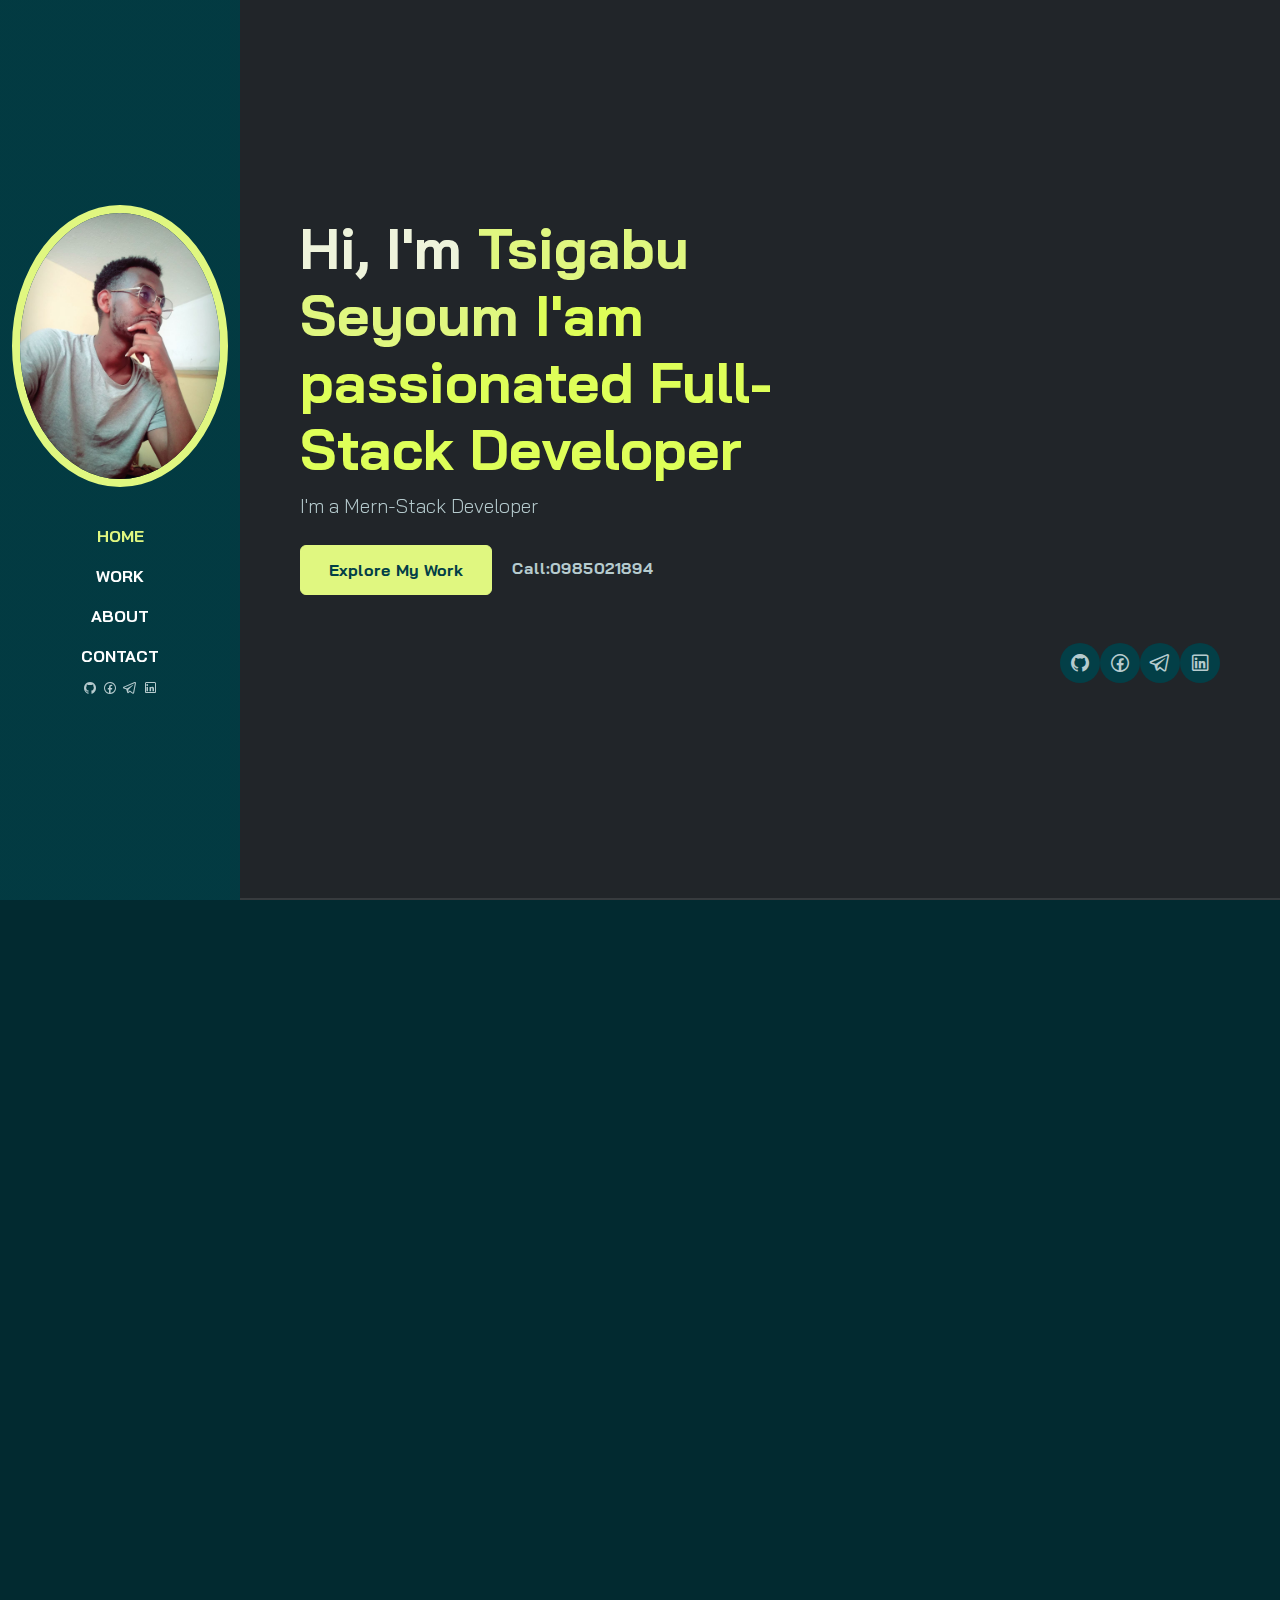
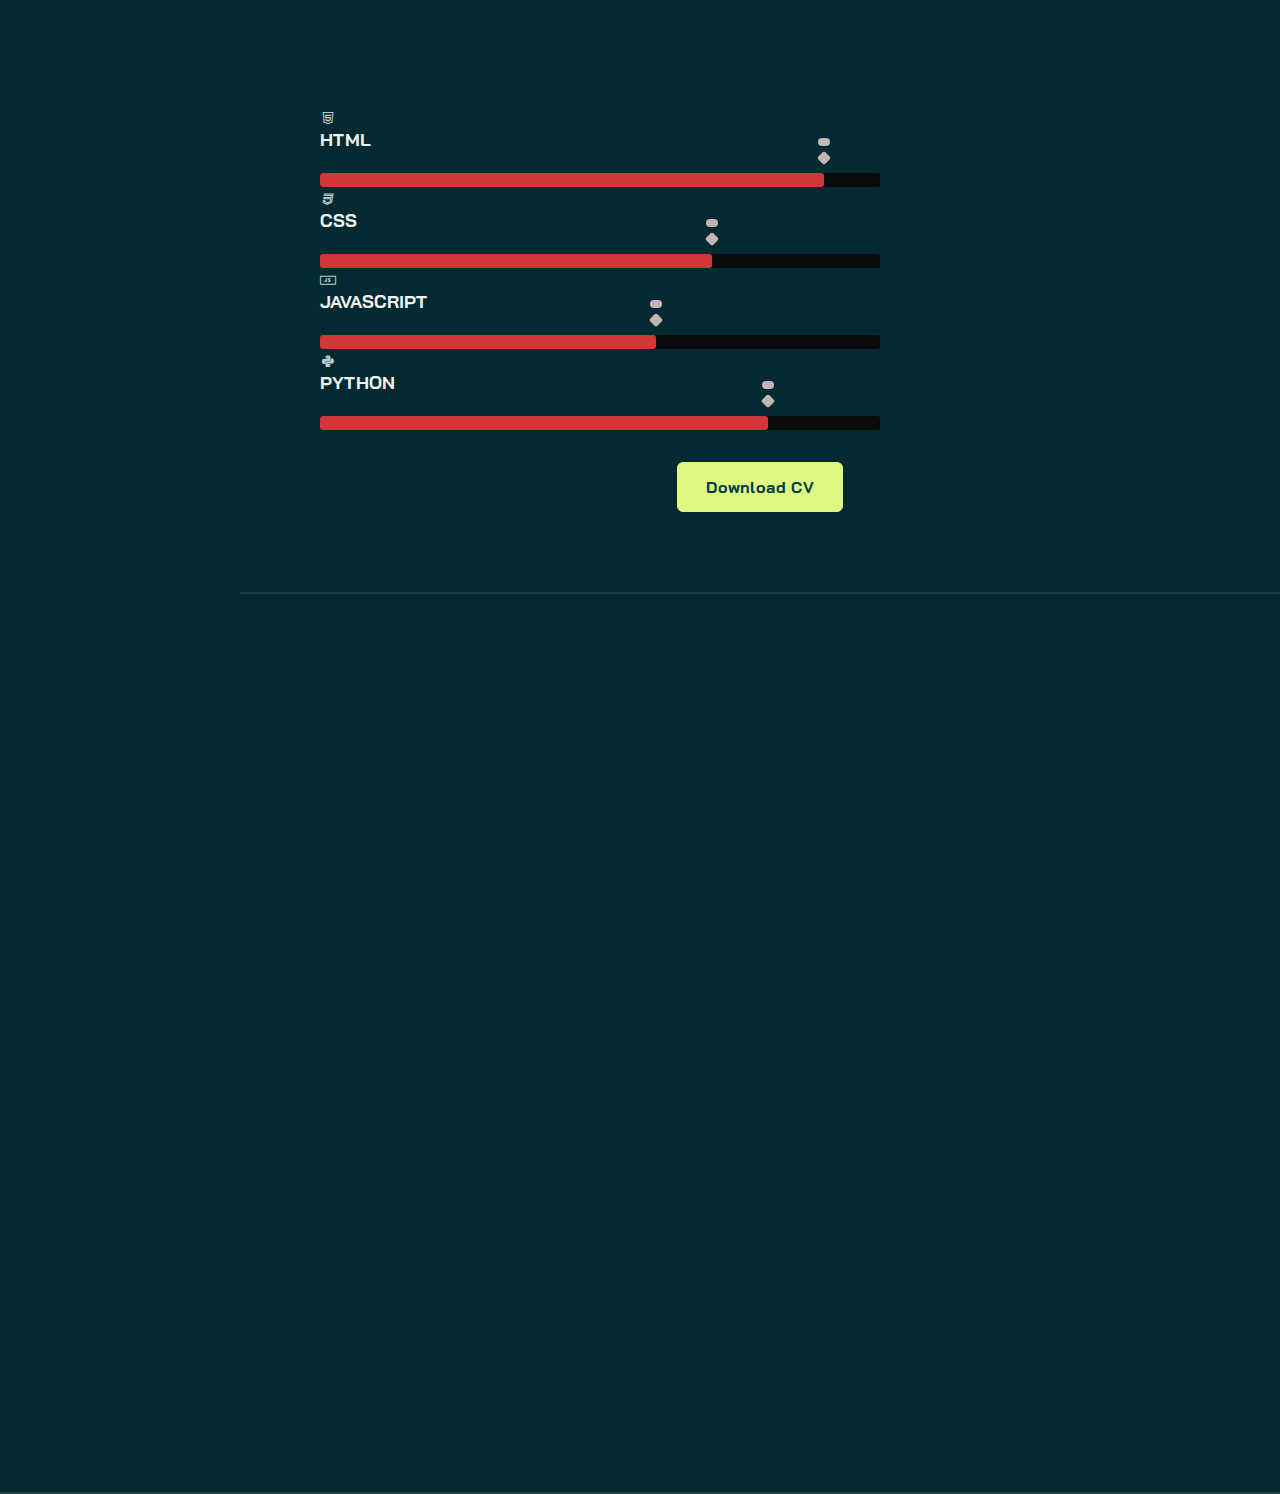
==== index.html @ a6f79e8f "first commit" ====
<!DOCTYPE html>
<html lang="en">

<head>
    <meta charset="UTF-8">
    <meta http-equiv="X-UA-Compatible" content="IE=edge">
    <meta name="viewport" content="width=device-width, initial-scale=1.0">
    <meta name="keywords" content="web development, design, portfolio, projects, skills">
    <title>My Portifolio</title>
    <link rel="stylesheet" href="./assets/css/bootstrap.min.css">
    <link rel="stylesheet" href="./assets/css/aos.css">
    <link rel="stylesheet" href="./assets/css/line-awesome.min.css">
    <link rel="stylesheet" href="./assets/css/style.css">
</head>

<body data-bs-spy="scroll" data-bs-target=".navbar"><!--for updating the navbar automatically when we scroll-->
    <!-- NAVBAR-->
    <nav class="navbar navbar-expand-lg navbar-dark fixed-top mb-5"> <!-- fixed-top bring contents of the home h1,p to the top-->
        <div class="container flex-lg-column "> <!-- on large devices the Tsigabu Seyoum and work,about.. will be in top of one another  -->
            <a class="navbar-brand mx-lg-auto mb-lg-4" href="#"> <!-- space b/n image and links home,... -->
                                                                <!-- mx-lg-auto margin on left and right size -->
                <span class="custom-logo-link ">
                 <img src="/assets/images/TsigabuSeyoum.gif" class="d-block d-lg-none  rounded-circle" alt="my logo">
                </span>                                          
                
                <!--  <span class="h3 fw-bold d-block d-lg-none">Tsigabu Seyoum</span> fw font weight-->   
                                                               <!--on large screen hide Tsigabu seyoum d-display -->
                 <img src="/assets/images/profile.jpg" class="d-none d-lg-block rounded-circle img-fluid  " alt="a pic of me">    
                                                                            <!-- class="rounded-circle" makes the image circle-->
                                                             <!--The .img-fluid class applies max-width: 100%; and height: auto; to the image:-->                                         
            </a>
            <button class="navbar-toggler" type="button" data-bs-toggle="collapse" data-bs-target="#navbarNav"
                aria-controls="navbarNav" aria-expanded="false" aria-label="Toggle navigation">
                <span class="navbar-toggler-icon"></span>
            </button>
            <div class="collapse navbar-collapse" id="navbarNav">
                <ul class="navbar-nav ms-auto  flex-lg-column text-lg-center"> <!-- ms margin start/left auto moves the li contents to the right-->
                                                 <!-- on large devices the d work,about.. will be in top of one another  -->
                    <li class="nav-item">
                        <a class="nav-link" href="#home" target="_blank">Home</a>
                    </li>
                    <li class="nav-item">
                        <a class="nav-link" href="#work" target="_blank">Work</a>
                    </li>
                    <li class="nav-item">
                        <a class="nav-link" href="#about" target="_blank">About</a>
                    </li>

                    <li class="nav-item">
                        <a class="nav-link" href="#contact" target="_blank">Contact</a>
                    </li>

                    <li class="nav-item">
                        <a href="https://github.com/Tsigabuwalker" target="_blank"><i class="lab la-github "></i></a>
                        <a href="https://www.facebook.com/TigieSn" target="_blank"><i class="lab la-facebook"></i></a>
                        <a href="https://t.me/Tg_Sn12HS" target="_blank"><i class="lab la-telegram"></i></a>
                        <a href="https://www.linkedin.com/TsigabuSeyoum" target="_blank"><i class="lab la-linkedin"></i></a>
                               
                    </li>
                 
                </ul>
            </div>
        </div>
       
    </nav>
    

    <!-- //NAVBAR-->

    <!-- contenet wrapper-->
    <div id="content-wrapper">
        <!-- HOME-->
        <section id="home" class="full-height bg-dark px-lg-5"> <!-- 5 padding from left and right to the texts -->
            <div class="container">
                <div class="row d-flex flex-column">
                   <div class="col-lg-8 mb-5">
                    <h1 class="display-4 fw-bold " data-aos="fade-up"> Hi, I'm <span class="text-brand">Tsigabu
                         Seyoum</span> <span class="color-brand2">I'am passionated Full-Stack Developer </span></h1><!-- fed-up class enables the movement when the page loads for the first time  from animate on the scrool js AOS.init-->
                    <p class="lead mt-2 mb-4" data-aos="fade-up" data-aos-delay="300">I'm a  Mern-Stack Developer </p>
                    <!-- displayed after 300 miliseconds of being   1class-->
                    <a href="#work" class="btn btn-brand me-3">Explore My Work</a><!-- me-3 margin b/n bttn and phone-->
                    <a href="#" class="link-custom">Call:0985021894</a>
                   </div> 

                  
                <div class="col">
                    <div class="social-icons d-flex justify-content-end">
                        <a href="https://github.com/Tsigabuwalker" target="_blank"><i class="lab la-github "></i></a>
                        <a href="https://www.facebook.com/TigieSn" target="_blank"><i class="lab la-facebook"></i></a>
                        <a href="https://t.me/Tg_Sn12HS" target="_blank"><i class="lab la-telegram"></i></a>
                        <a href="https://www.linkedin.com/TsigabuSeyoum" target="_blank"><i class="lab la-linkedin"></i></a>
                    </div>
                </div>


                </div>
            </div>
            
        </section>

        <!-- //Home-->

        <!-- WORK-->
        <section id="work" class="full-height px-lg-5"><!--on large screen the contents on section will take the whole browser window-->
           <div class="container">
            <div class="row pb-4" data-aos="fade-up">
                <div class="col-lg-8">
                    <h6 class="text-brand">Work</h6>
                    <h1>My Recent Projects</h1>
                </div>
            </div>

            <div class="row gy-4 card-column">
                <div class="col-md-6" id="p1" data-aos="fade-up" data-aos-delay="200" >
                    <div class="card-custom rounded-4 bg-base shadow-effect">
                        <div class="card-custom-image rounded-4">
                            <img src="./assets/images/project-2.jpg" alt="my first project pic" class="img-fluid rounded-4">
                        </div>
                        <div class="card-custom-content p-4" >
                            <div class="iconbox rounded-4"> <!-- rounded-4 to make the icon a little bit rounded-->
                                <i class="lab la-java"></i> 
                            </div>
                            <h4>Java project</h4>
                            <span id="dots"></span>
                                <div id="more" style="display:none;">
                                  <h5 class="project-title">Project Information</h5>
                                  <p>Project Title: Banking Management System</p>
                                  <p>Projecr Duration:2 months</p>
                                  <p>My Role:Projecct Manager</p>
                                  <p>I recently managed a Java project that was a great success. The project was to develop a web-based application for a client that would allow them to manage their customer data. The project was challenging, but I was able to lead the team to success.</p>
                                </div>

                           <a href="#p1" class="link-custom " onclick="projectfun1()" id="linkid">Read more</a>
                            
                            
                        </div>
                    </div>
                </div>
                <div class="col-md-6" id="p2" data-aos="fade-up" data-aos-delay="300" >
                    <div class="card-custom rounded-4 bg-base shadow-effect">
                        <div class="card-custom-image rounded-4">
                            <img src="./assets/images/project-2.jpg" alt="my first project pic" class="img-fluid rounded-4">
                        </div>
                        <div class="card-custom-content p-4" >
                            <div class="iconbox rounded-4"> <!-- rounded-4 to make the icon a little bit rounded-->
                                <i class="las la-laptop-code"></i> 
                            </div>
                            <h4>Front-End Development Project</h4>
                            <span id="dots2"></span>
                                <div id="more2" style="display:none;">
                                  <h5 class="project-title">Project Information</h5>
                                  <p>Project Title: Food Delivery System</p>
                                  <p>Projecr Duration:4 months</p>
                                  <p>My Role:Front End Developer</p>
                                  <p>I recently worked on a website project for a client that was both challenging and rewarding. 
                                    The project involved creating a website from scratch for a small business. 
                                    The client had a very specific vision for the website, and it was my job to make sure that vision was realized.</p>
                                </div>

                           <a href="#p2" class="link-custom " onclick="projectfun2()" id="linkid2">Read more</a>
                            
                            
                        </div>
                    </div>
                </div>
                <div class="col-md-6" id="p3" data-aos="fade-up" data-aos-delay="400" >
                    <div class="card-custom rounded-4 bg-base shadow-effect">
                        <div class="card-custom-image rounded-4">
                            <img src="./assets/images/project-2.jpg" alt="my first project pic" class="img-fluid rounded-4">
                        </div>
                        <div class="card-custom-content p-4" >
                            <div class="iconbox rounded-4"> <!-- rounded-4 to make the icon a little bit rounded-->
                                <i class="las la-server"></i> 
                            </div>
                            <h4>Database Project</h4>
                            <span id="dots3"></span>
                                <div id="more3" style="display:none;">
                                  <h5 class="project-title">Project Information</h5>
                                  <p>Project Title: food delivery system</p>
                                  <p>Projecr Duration:4 months</p>
                                  <p>My Role:Database Administrator</p>
                                  <p>This database is designed for an online food  delivery platform of different restaurants. It aims at storing the data of the company in a well-organized manner. The elegant structure of a database helps in this process of arranging data and makes it easy for the users to get data they are requiring. The project also aims to provide data storage for the online food delivery app which helps it to facilitate convenient storage and retrieval of the data of the restaurant. Furthermore, this database project moves with the purpose of giving different services for different users of this system. By this it aims to limit the access that an end user poses.</p>
                                </div>

                           <a href="#p3" class="link-custom " onclick="projectfun3()" id="linkid3">Read more</a>
                            
                            
                        </div>
                    </div>
                </div>
                <div class="col-md-6" id="p4" data-aos="fade-up" data-aos-delay="500" >
                    <div class="card-custom rounded-4 bg-base shadow-effect">
                        <div class="card-custom-image rounded-4">
                            <img src="./assets/images/project-2.jpg" alt="my first project pic" class="img-fluid rounded-4">
                        </div>
                        <div class="card-custom-content p-4" >
                            <div class="iconbox rounded-4"> <!-- rounded-4 to make the icon a little bit rounded-->
                                <i class="lab la-c#"></i> 
                            </div>
                            <h4>C# Project</h4>
                            <span id="dots4"></span>
                                <div id="more4" style="display:none;">
                                  <h5 class="project-title">Project Information</h5>
                                  <p>Project Title: ATM MANAGEMENT SYSTEM</p>
                                  <p>Projecr Duration:1 month</p>
                                  <p>My Role: c# developer</p>
                                  <p>My project primarily consists of 7 interfaces (5 of them are account management and the other 2 are user authentication), which additionally comprise signup and login pages. each has a role and a feature that allows them to communicate with users.</p>
                                </div>

                           <a href="#p4" class="link-custom " onclick="projectfun4()" id="linkid4">Read more</a>
                            
                            
                        </div>
                    </div>
                </div>
            </div>
           </div> 
        </section>
        <!-- //WORK-->

        <!--ABOUT-->
       <section id="about" class="full-height px-lg-5">
        <div class="container">
            <div class="row pb-4" data-aos="fade-up">
                <div class="col-lg-8">
                    <h6 class="text-brand">ABOUT</h6>
                    <p class="aboutp " data-aos="fade-up" data-aos-delay="300">Having successfully completed my education at the esteemed Kallamino Special Boarding School in Mekelle, I have emerged with an exceptional academic profile.
                        Currently pursuing my studies as an Information System student at Addis Ababa University, I possess an unwavering dedication to expanding my knowledge and expertise in this field. 
                        Proficiency in a wide range of programming languages, such as Python, JavaScript, Java, and C++, empowers me to tackle complex challenges with confidence. 
                        I am actively seeking enriching opportunities for research, fellowships, or internships that will further elevate my skills and contribute to the field of information systems. I warmly welcome valuable suggestions or connections from anyone interested in collaborating or engaging in meaningful discussions. 
                        Please feel free to reach out, as I am eager to connect and explore new possibilities</p>
                    <h1>My education and experiance</h1>
                </div>
            </div>

            <div class="row gy-5 mb-5">
                <div class="col-lg-6">
                    <h3 class="mb-4" data-aos="fade-up" data-aos-delay="300">Education</h3> <!-- delays are in milisecond-->
                    <div class="row gy-4" >
                        
                        <div class="col-12" data-aos="fade-up" data-aos-delay="600">
                            <div class="bg-base p-4 rounded-4 shadow-effect">
                                <h4>High school and Peparatory</h4>
                                <p class="text-brand mb-2"> Highest UEE Score </p>
                                <p class="mb-0">I have taken my high school and preparatoty education in Kellamino special high school.
                                    In my high school and prepareatory education i was very fascinated about technology and web development </p>  <!--mb-0 removes the margine from the last paragraph-->
                            </div>

                        </div>

                        <div class="col-12" data-aos="fade-up" data-aos-delay="600">
                            <div class="bg-base p-4 rounded-4 shadow-effect">
                                <h4>Degree In Information Systems</h4>
                                <p class="text-brand mb-2"> Honered Graduate  </p>
                                <p class="mb-0">I'm Honered graduated from AAU in 2025 with the dgree in Information Systems and i'm still working on this filed   </p>  <!--mb-0 removes the margine from the last paragraph-->
                            </div>

                        </div>

                        <div class="col-12" data-aos="fade-up" data-aos-delay="600">
                            <div class="bg-base p-4 rounded-4 shadow-effect">
                                <h4>Problem solver</h4>
                                <p class="text-brand mb-2"> Leetcoder </p>
                                <p class="mb-0">I have Strong  background in solving problems in leetcode and hackerrank using python programing language.</p>  <!--mb-0 removes the margine from the last paragraph-->
                            </div>

                        </div>

                    </div>
                </div>

                <div class="col-lg-6">
                    <h3 class="mb-4" data-aos="fade-up" data-aos-delay="300">Experience</h3>
                    <div class="row gy-4" >
                        
                        <div class="col-12" data-aos="fade-up" data-aos-delay="600">
                            <div class="bg-base p-4 rounded-4 shadow-effect">
                                <h4>Databse administrator</h4>
                                <p class="text-brand mb-2"> Highly experienced in SQL </p>
                                <p class="mb-0">I have experience with databases such as MySQL and worked as a database administrator for 5 months
                                    i'm good at database administrator you can find on the market </p>  <!--mb-0 removes the margine from the last paragraph-->
                            </div>

                        </div>

                        <div class="col-12" data-aos="fade-up" data-aos-delay="600">
                            <div class="bg-base p-4 rounded-4 shadow-effect">
                                <h4>Front-End Developer</h4>
                                <p class="text-brand mb-2">  Highly experienced in HTML, CSS, and JavaScript </p>
                                <p class="mb-0">I have worked on web development field for over 1 year and I have built a number of Front-End websites from scratch  </p>  <!--mb-0 removes the margine from the last paragraph-->
                            </div>

                        </div>

                        <div class="col-12" data-aos="fade-up" data-aos-delay="600">
                            <div class="bg-base p-4 rounded-4 shadow-effect">
                                <h4>Project manager</h4>
                                <p class="text-brand mb-2"> I'm Highly experienced in project management </p>
                                <p class="mb-0">I have an experience in project management with the modern project management tools  </p>  <!--mb-0 removes the margine from the last paragraph-->
                            </div>

                        </div>

                    </div>
                </div>
            </div>
                     <!-- ======= Skills Section ======= -->
                     <div class="skills">
                        <h3>Skills</h3>
                        <p class="aboutp " data-aos="fade-up" data-aos-delay="300">I have a strong background in HTML, CSS, JavaScript, and Python. I have been working with these languages for several years and have a good understanding of their syntax and capabilities.
                            Overall, I have a strong background in HTML, CSS, JavaScript, and Python, and I am confident in my ability to use these languages to create webpages and applications.
                        </p>
                        <div class="skill">
                          <div class="skill-logo" ><i class="lab la-html5"></i> </div>
                          <div class="skill-name">HTML</div>
                          <div class="skill-bar">
                            <div class="skill-per" data-per="85%" style="max-width: 90%"></div>
                          </div>
                        </div>
                      
                        <div class="skill">
                        <div class="skill-logo" ><i class="lab la-css3"></i> </div>
                          <div class="skill-name">CSS</div>
                          <div class="skill-bar">
                            <div class="skill-per" data-per="68%" style="max-width: 70%"></div>
                          </div>
                        </div>
                      
                        <div class="skill">
                          <div class="skill-logo" ><i class="lab la-js"></i> </div>
                          <div class="skill-name">JavaScript</div>
                          <div class="skill-bar">
                            <div class="skill-per" data-per="60%" style="max-width: 60%"></div>
                          </div>
                        </div>

                        <div class="skill">
                            <div class="skill-logo" > <i class="lab la-python"></i> </div>
                            <div class="skill-name">Python</div>
                            <div class="skill-bar">
                              <div class="skill-per" data-per="70%" style="max-width: 80%"></div>
                            </div>
                          </div>
                      

                      
                      </div>
      <!-- End Skills Section -->

     
        <span class="d-flex justify-content-center"><a href="/assets/docs/FrontEndWebDeveloper.pdf" download class="btn btn-brand "> Download CV </a></span>
   

      
        </div>
        
       </section>
       </div>
        <!--//ABOUT-->

         <!-- CONTACT -->
        <section id="contact" class="full-height px-lg-5">
            <div class="container">

                <div class="row justify-content-center text-center">
                    <div class="col-lg-8 pb-4" data-aos="fade-up">
                        <h6 class="text-brand">CONTACT ME</h6>
                        <h1>Interested in working together? Let's talk </h1>
                    </div>

                    <div class="col-lg-8" data-aos="fade-up" data-aos-delay="300">
                        <form   class="row g-lg-3 gy-3"> <!--  action="https://formspree.io/f/mqkozoqw" method="post"   during presentaion first remove the action then after showing the validator bring it back-->
                            <div class="form-group col-md-6">
                                <input type="text" class="form-control" placeholder="Enter your name" name="name" id="name" required>
                            </div>
                            <div class="form-group col-md-6">
                                <input type="email" class="form-control" placeholder="Enter your email" name="email" id="email" required>
                            </div>
                            <p id="check"></p>
                            <div class="form-group col-12">
                                <input type="tel" class="form-control" placeholder="Enter Phone number" name="phone" >
                            </div>
                            <div class="form-group col-12">
                                <textarea name="comment" rows="4" class="form-control" placeholder="Enter your message"></textarea>
                            </div>
                            <div class="form-group col-12 d-grid"> <!-- display-frid the button will cover the whole space-->
                                <button type="submit" class="btn btn-brand" onclick="myFunction()">Contact me</button>
                            </div>
                        </form>
                    </div>
                </div>


            </div>
        </section>
        
    
    <script src="./assets/js/bootstrap.bundle.min.js"></script>
    <script src="./assets/js/aos.js"></script>
    <script src="./assets/js/main.js"></script>
</body>

</html>
---- assets/css/line-awesome.min.css ----
.la,.lab,.lad,.lal,.lar,.las{-moz-osx-font-smoothing:grayscale;-webkit-font-smoothing:antialiased;display:inline-block;font-style:normal;font-variant:normal;text-rendering:auto;line-height:1}.la-lg{font-size:1.33333em;line-height:.75em;vertical-align:-.0667em}.la-xs{font-size:.75em}.la-sm{font-size:.875em}.la-1x{font-size:1em}.la-2x{font-size:2em}.la-3x{font-size:3em}.la-4x{font-size:4em}.la-5x{font-size:5em}.la-6x{font-size:6em}.la-7x{font-size:7em}.la-8x{font-size:8em}.la-9x{font-size:9em}.la-10x{font-size:10em}.la-fw{text-align:center;width:1.25em}.la-ul{list-style-type:none;margin-left:2.5em;padding-left:0}.la-ul>li{position:relative}.la-li{left:-2em;position:absolute;text-align:center;width:2em;line-height:inherit}.la-border{border:solid .08em #eee;border-radius:.1em;padding:.2em .25em .15em}.la-pull-left{float:left}.la-pull-right{float:right}.la.la-pull-left,.lab.la-pull-left,.lal.la-pull-left,.lar.la-pull-left,.las.la-pull-left{margin-right:.3em}.la.la-pull-right,.lab.la-pull-right,.lal.la-pull-right,.lar.la-pull-right,.las.la-pull-right{margin-left:.3em}.la-spin{-webkit-animation:la-spin 2s infinite linear;animation:la-spin 2s infinite linear}.la-pulse{-webkit-animation:la-spin 1s infinite steps(8);animation:la-spin 1s infinite steps(8)}@-webkit-keyframes la-spin{0%{-webkit-transform:rotate(0);transform:rotate(0)}100%{-webkit-transform:rotate(360deg);transform:rotate(360deg)}}@keyframes la-spin{0%{-webkit-transform:rotate(0);transform:rotate(0)}100%{-webkit-transform:rotate(360deg);transform:rotate(360deg)}}.la-rotate-90{-webkit-transform:rotate(90deg);transform:rotate(90deg)}.la-rotate-180{-webkit-transform:rotate(180deg);transform:rotate(180deg)}.la-rotate-270{-webkit-transform:rotate(270deg);transform:rotate(270deg)}.la-flip-horizontal{-webkit-transform:scale(-1,1);transform:scale(-1,1)}.la-flip-vertical{-webkit-transform:scale(1,-1);transform:scale(1,-1)}.la-flip-both,.la-flip-horizontal.la-flip-vertical{-webkit-transform:scale(-1,-1);transform:scale(-1,-1)}:root .la-flip-both,:root .la-flip-horizontal,:root .la-flip-vertical,:root .la-rotate-180,:root .la-rotate-270,:root .la-rotate-90{-webkit-filter:none;filter:none}.la-stack{display:inline-block;height:2em;line-height:2em;position:relative;vertical-align:middle;width:2.5em}.la-stack-1x,.la-stack-2x{left:0;position:absolute;text-align:center;width:100%}.la-stack-1x{line-height:inherit}.la-stack-2x{font-size:2em}.la-inverse{color:#fff}.la-500px:before{content:"\f26e"}.la-accessible-icon:before{content:"\f368"}.la-accusoft:before{content:"\f369"}.la-acquisitions-incorporated:before{content:"\f6af"}.la-ad:before{content:"\f641"}.la-address-book:before{content:"\f2b9"}.la-address-card:before{content:"\f2bb"}.la-adjust:before{content:"\f042"}.la-adn:before{content:"\f170"}.la-adobe:before{content:"\f778"}.la-adversal:before{content:"\f36a"}.la-affiliatetheme:before{content:"\f36b"}.la-air-freshener:before{content:"\f5d0"}.la-airbnb:before{content:"\f834"}.la-algolia:before{content:"\f36c"}.la-align-center:before{content:"\f037"}.la-align-justify:before{content:"\f039"}.la-align-left:before{content:"\f036"}.la-align-right:before{content:"\f038"}.la-alipay:before{content:"\f642"}.la-allergies:before{content:"\f461"}.la-amazon:before{content:"\f270"}.la-amazon-pay:before{content:"\f42c"}.la-ambulance:before{content:"\f0f9"}.la-american-sign-language-interpreting:before{content:"\f2a3"}.la-amilia:before{content:"\f36d"}.la-anchor:before{content:"\f13d"}.la-android:before{content:"\f17b"}.la-angellist:before{content:"\f209"}.la-angle-double-down:before{content:"\f103"}.la-angle-double-left:before{content:"\f100"}.la-angle-double-right:before{content:"\f101"}.la-angle-double-up:before{content:"\f102"}.la-angle-down:before{content:"\f107"}.la-angle-left:before{content:"\f104"}.la-angle-right:before{content:"\f105"}.la-angle-up:before{content:"\f106"}.la-angry:before{content:"\f556"}.la-angrycreative:before{content:"\f36e"}.la-angular:before{content:"\f420"}.la-ankh:before{content:"\f644"}.la-app-store:before{content:"\f36f"}.la-app-store-ios:before{content:"\f370"}.la-apper:before{content:"\f371"}.la-apple:before{content:"\f179"}.la-apple-alt:before{content:"\f5d1"}.la-apple-pay:before{content:"\f415"}.la-archive:before{content:"\f187"}.la-archway:before{content:"\f557"}.la-arrow-alt-circle-down:before{content:"\f358"}.la-arrow-alt-circle-left:before{content:"\f359"}.la-arrow-alt-circle-right:before{content:"\f35a"}.la-arrow-alt-circle-up:before{content:"\f35b"}.la-arrow-circle-down:before{content:"\f0ab"}.la-arrow-circle-left:before{content:"\f0a8"}.la-arrow-circle-right:before{content:"\f0a9"}.la-arrow-circle-up:before{content:"\f0aa"}.la-arrow-down:before{content:"\f063"}.la-arrow-left:before{content:"\f060"}.la-arrow-right:before{content:"\f061"}.la-arrow-up:before{content:"\f062"}.la-arrows-alt:before{content:"\f0b2"}.la-arrows-alt-h:before{content:"\f337"}.la-arrows-alt-v:before{content:"\f338"}.la-artstation:before{content:"\f77a"}.la-assistive-listening-systems:before{content:"\f2a2"}.la-asterisk:before{content:"\f069"}.la-asymmetrik:before{content:"\f372"}.la-at:before{content:"\f1fa"}.la-atlas:before{content:"\f558"}.la-atlassian:before{content:"\f77b"}.la-atom:before{content:"\f5d2"}.la-audible:before{content:"\f373"}.la-audio-description:before{content:"\f29e"}.la-autoprefixer:before{content:"\f41c"}.la-avianex:before{content:"\f374"}.la-aviato:before{content:"\f421"}.la-award:before{content:"\f559"}.la-aws:before{content:"\f375"}.la-baby:before{content:"\f77c"}.la-baby-carriage:before{content:"\f77d"}.la-backspace:before{content:"\f55a"}.la-backward:before{content:"\f04a"}.la-bacon:before{content:"\f7e5"}.la-balance-scale:before{content:"\f24e"}.la-balance-scale-left:before{content:"\f515"}.la-balance-scale-right:before{content:"\f516"}.la-ban:before{content:"\f05e"}.la-band-aid:before{content:"\f462"}.la-bandcamp:before{content:"\f2d5"}.la-barcode:before{content:"\f02a"}.la-bars:before{content:"\f0c9"}.la-baseball-ball:before{content:"\f433"}.la-basketball-ball:before{content:"\f434"}.la-bath:before{content:"\f2cd"}.la-battery-empty:before{content:"\f244"}.la-battery-full:before{content:"\f240"}.la-battery-half:before{content:"\f242"}.la-battery-quarter:before{content:"\f243"}.la-battery-three-quarters:before{content:"\f241"}.la-battle-net:before{content:"\f835"}.la-bed:before{content:"\f236"}.la-beer:before{content:"\f0fc"}.la-behance:before{content:"\f1b4"}.la-behance-square:before{content:"\f1b5"}.la-bell:before{content:"\f0f3"}.la-bell-slash:before{content:"\f1f6"}.la-bezier-curve:before{content:"\f55b"}.la-bible:before{content:"\f647"}.la-bicycle:before{content:"\f206"}.la-biking:before{content:"\f84a"}.la-bimobject:before{content:"\f378"}.la-binoculars:before{content:"\f1e5"}.la-biohazard:before{content:"\f780"}.la-birthday-cake:before{content:"\f1fd"}.la-bitbucket:before{content:"\f171"}.la-bitcoin:before{content:"\f379"}.la-bity:before{content:"\f37a"}.la-black-tie:before{content:"\f27e"}.la-blackberry:before{content:"\f37b"}.la-blender:before{content:"\f517"}.la-blender-phone:before{content:"\f6b6"}.la-blind:before{content:"\f29d"}.la-blog:before{content:"\f781"}.la-blogger:before{content:"\f37c"}.la-blogger-b:before{content:"\f37d"}.la-bluetooth:before{content:"\f293"}.la-bluetooth-b:before{content:"\f294"}.la-bold:before{content:"\f032"}.la-bolt:before{content:"\f0e7"}.la-bomb:before{content:"\f1e2"}.la-bone:before{content:"\f5d7"}.la-bong:before{content:"\f55c"}.la-book:before{content:"\f02d"}.la-book-dead:before{content:"\f6b7"}.la-book-medical:before{content:"\f7e6"}.la-book-open:before{content:"\f518"}.la-book-reader:before{content:"\f5da"}.la-bookmark:before{content:"\f02e"}.la-bootstrap:before{content:"\f836"}.la-border-all:before{content:"\f84c"}.la-border-none:before{content:"\f850"}.la-border-style:before{content:"\f853"}.la-bowling-ball:before{content:"\f436"}.la-box:before{content:"\f466"}.la-box-open:before{content:"\f49e"}.la-boxes:before{content:"\f468"}.la-braille:before{content:"\f2a1"}.la-brain:before{content:"\f5dc"}.la-bread-slice:before{content:"\f7ec"}.la-briefcase:before{content:"\f0b1"}.la-briefcase-medical:before{content:"\f469"}.la-broadcast-tower:before{content:"\f519"}.la-broom:before{content:"\f51a"}.la-brush:before{content:"\f55d"}.la-btc:before{content:"\f15a"}.la-buffer:before{content:"\f837"}.la-bug:before{content:"\f188"}.la-building:before{content:"\f1ad"}.la-bullhorn:before{content:"\f0a1"}.la-bullseye:before{content:"\f140"}.la-burn:before{content:"\f46a"}.la-buromobelexperte:before{content:"\f37f"}.la-bus:before{content:"\f207"}.la-bus-alt:before{content:"\f55e"}.la-business-time:before{content:"\f64a"}.la-buy-n-large:before{content:"\f8a6"}.la-buysellads:before{content:"\f20d"}.la-calculator:before{content:"\f1ec"}.la-calendar:before{content:"\f133"}.la-calendar-alt:before{content:"\f073"}.la-calendar-check:before{content:"\f274"}.la-calendar-day:before{content:"\f783"}.la-calendar-minus:before{content:"\f272"}.la-calendar-plus:before{content:"\f271"}.la-calendar-times:before{content:"\f273"}.la-calendar-week:before{content:"\f784"}.la-camera:before{content:"\f030"}.la-camera-retro:before{content:"\f083"}.la-campground:before{content:"\f6bb"}.la-canadian-maple-leaf:before{content:"\f785"}.la-candy-cane:before{content:"\f786"}.la-cannabis:before{content:"\f55f"}.la-capsules:before{content:"\f46b"}.la-car:before{content:"\f1b9"}.la-car-alt:before{content:"\f5de"}.la-car-battery:before{content:"\f5df"}.la-car-crash:before{content:"\f5e1"}.la-car-side:before{content:"\f5e4"}.la-caret-down:before{content:"\f0d7"}.la-caret-left:before{content:"\f0d9"}.la-caret-right:before{content:"\f0da"}.la-caret-square-down:before{content:"\f150"}.la-caret-square-left:before{content:"\f191"}.la-caret-square-right:before{content:"\f152"}.la-caret-square-up:before{content:"\f151"}.la-caret-up:before{content:"\f0d8"}.la-carrot:before{content:"\f787"}.la-cart-arrow-down:before{content:"\f218"}.la-cart-plus:before{content:"\f217"}.la-cash-register:before{content:"\f788"}.la-cat:before{content:"\f6be"}.la-cc-amazon-pay:before{content:"\f42d"}.la-cc-amex:before{content:"\f1f3"}.la-cc-apple-pay:before{content:"\f416"}.la-cc-diners-club:before{content:"\f24c"}.la-cc-discover:before{content:"\f1f2"}.la-cc-jcb:before{content:"\f24b"}.la-cc-mastercard:before{content:"\f1f1"}.la-cc-paypal:before{content:"\f1f4"}.la-cc-stripe:before{content:"\f1f5"}.la-cc-visa:before{content:"\f1f0"}.la-centercode:before{content:"\f380"}.la-centos:before{content:"\f789"}.la-certificate:before{content:"\f0a3"}.la-chair:before{content:"\f6c0"}.la-chalkboard:before{content:"\f51b"}.la-chalkboard-teacher:before{content:"\f51c"}.la-charging-station:before{content:"\f5e7"}.la-chart-area:before{content:"\f1fe"}.la-chart-bar:before{content:"\f080"}.la-chart-line:before{content:"\f201"}.la-chart-pie:before{content:"\f200"}.la-check:before{content:"\f00c"}.la-check-circle:before{content:"\f058"}.la-check-double:before{content:"\f560"}.la-check-square:before{content:"\f14a"}.la-cheese:before{content:"\f7ef"}.la-chess:before{content:"\f439"}.la-chess-bishop:before{content:"\f43a"}.la-chess-board:before{content:"\f43c"}.la-chess-king:before{content:"\f43f"}.la-chess-knight:before{content:"\f441"}.la-chess-pawn:before{content:"\f443"}.la-chess-queen:before{content:"\f445"}.la-chess-rook:before{content:"\f447"}.la-chevron-circle-down:before{content:"\f13a"}.la-chevron-circle-left:before{content:"\f137"}.la-chevron-circle-right:before{content:"\f138"}.la-chevron-circle-up:before{content:"\f139"}.la-chevron-down:before{content:"\f078"}.la-chevron-left:before{content:"\f053"}.la-chevron-right:before{content:"\f054"}.la-chevron-up:before{content:"\f077"}.la-child:before{content:"\f1ae"}.la-chrome:before{content:"\f268"}.la-chromecast:before{content:"\f838"}.la-church:before{content:"\f51d"}.la-circle:before{content:"\f111"}.la-circle-notch:before{content:"\f1ce"}.la-city:before{content:"\f64f"}.la-clinic-medical:before{content:"\f7f2"}.la-clipboard:before{content:"\f328"}.la-clipboard-check:before{content:"\f46c"}.la-clipboard-list:before{content:"\f46d"}.la-clock:before{content:"\f017"}.la-clone:before{content:"\f24d"}.la-closed-captioning:before{content:"\f20a"}.la-cloud:before{content:"\f0c2"}.la-cloud-download-alt:before{content:"\f381"}.la-cloud-meatball:before{content:"\f73b"}.la-cloud-moon:before{content:"\f6c3"}.la-cloud-moon-rain:before{content:"\f73c"}.la-cloud-rain:before{content:"\f73d"}.la-cloud-showers-heavy:before{content:"\f740"}.la-cloud-sun:before{content:"\f6c4"}.la-cloud-sun-rain:before{content:"\f743"}.la-cloud-upload-alt:before{content:"\f382"}.la-cloudscale:before{content:"\f383"}.la-cloudsmith:before{content:"\f384"}.la-cloudversify:before{content:"\f385"}.la-cocktail:before{content:"\f561"}.la-code:before{content:"\f121"}.la-code-branch:before{content:"\f126"}.la-codepen:before{content:"\f1cb"}.la-codiepie:before{content:"\f284"}.la-coffee:before{content:"\f0f4"}.la-cog:before{content:"\f013"}.la-cogs:before{content:"\f085"}.la-coins:before{content:"\f51e"}.la-columns:before{content:"\f0db"}.la-comment:before{content:"\f075"}.la-comment-alt:before{content:"\f27a"}.la-comment-dollar:before{content:"\f651"}.la-comment-dots:before{content:"\f4ad"}.la-comment-medical:before{content:"\f7f5"}.la-comment-slash:before{content:"\f4b3"}.la-comments:before{content:"\f086"}.la-comments-dollar:before{content:"\f653"}.la-compact-disc:before{content:"\f51f"}.la-compass:before{content:"\f14e"}.la-compress:before{content:"\f066"}.la-compress-arrows-alt:before{content:"\f78c"}.la-concierge-bell:before{content:"\f562"}.la-confluence:before{content:"\f78d"}.la-connectdevelop:before{content:"\f20e"}.la-contao:before{content:"\f26d"}.la-cookie:before{content:"\f563"}.la-cookie-bite:before{content:"\f564"}.la-copy:before{content:"\f0c5"}.la-copyright:before{content:"\f1f9"}.la-cotton-bureau:before{content:"\f89e"}.la-couch:before{content:"\f4b8"}.la-cpanel:before{content:"\f388"}.la-creative-commons:before{content:"\f25e"}.la-creative-commons-by:before{content:"\f4e7"}.la-creative-commons-nc:before{content:"\f4e8"}.la-creative-commons-nc-eu:before{content:"\f4e9"}.la-creative-commons-nc-jp:before{content:"\f4ea"}.la-creative-commons-nd:before{content:"\f4eb"}.la-creative-commons-pd:before{content:"\f4ec"}.la-creative-commons-pd-alt:before{content:"\f4ed"}.la-creative-commons-remix:before{content:"\f4ee"}.la-creative-commons-sa:before{content:"\f4ef"}.la-creative-commons-sampling:before{content:"\f4f0"}.la-creative-commons-sampling-plus:before{content:"\f4f1"}.la-creative-commons-share:before{content:"\f4f2"}.la-creative-commons-zero:before{content:"\f4f3"}.la-credit-card:before{content:"\f09d"}.la-critical-role:before{content:"\f6c9"}.la-crop:before{content:"\f125"}.la-crop-alt:before{content:"\f565"}.la-cross:before{content:"\f654"}.la-crosshairs:before{content:"\f05b"}.la-crow:before{content:"\f520"}.la-crown:before{content:"\f521"}.la-crutch:before{content:"\f7f7"}.la-css3:before{content:"\f13c"}.la-css3-alt:before{content:"\f38b"}.la-cube:before{content:"\f1b2"}.la-cubes:before{content:"\f1b3"}.la-cut:before{content:"\f0c4"}.la-cuttlefish:before{content:"\f38c"}.la-d-and-d:before{content:"\f38d"}.la-d-and-d-beyond:before{content:"\f6ca"}.la-dashcube:before{content:"\f210"}.la-database:before{content:"\f1c0"}.la-deaf:before{content:"\f2a4"}.la-delicious:before{content:"\f1a5"}.la-democrat:before{content:"\f747"}.la-deploydog:before{content:"\f38e"}.la-deskpro:before{content:"\f38f"}.la-desktop:before{content:"\f108"}.la-dev:before{content:"\f6cc"}.la-deviantart:before{content:"\f1bd"}.la-dharmachakra:before{content:"\f655"}.la-dhl:before{content:"\f790"}.la-diagnoses:before{content:"\f470"}.la-diaspora:before{content:"\f791"}.la-dice:before{content:"\f522"}.la-dice-d20:before{content:"\f6cf"}.la-dice-d6:before{content:"\f6d1"}.la-dice-five:before{content:"\f523"}.la-dice-four:before{content:"\f524"}.la-dice-one:before{content:"\f525"}.la-dice-six:before{content:"\f526"}.la-dice-three:before{content:"\f527"}.la-dice-two:before{content:"\f528"}.la-digg:before{content:"\f1a6"}.la-digital-ocean:before{content:"\f391"}.la-digital-tachograph:before{content:"\f566"}.la-directions:before{content:"\f5eb"}.la-discord:before{content:"\f392"}.la-discourse:before{content:"\f393"}.la-divide:before{content:"\f529"}.la-dizzy:before{content:"\f567"}.la-dna:before{content:"\f471"}.la-dochub:before{content:"\f394"}.la-docker:before{content:"\f395"}.la-dog:before{content:"\f6d3"}.la-dollar-sign:before{content:"\f155"}.la-dolly:before{content:"\f472"}.la-dolly-flatbed:before{content:"\f474"}.la-donate:before{content:"\f4b9"}.la-door-closed:before{content:"\f52a"}.la-door-open:before{content:"\f52b"}.la-dot-circle:before{content:"\f192"}.la-dove:before{content:"\f4ba"}.la-download:before{content:"\f019"}.la-draft2digital:before{content:"\f396"}.la-drafting-compass:before{content:"\f568"}.la-dragon:before{content:"\f6d5"}.la-draw-polygon:before{content:"\f5ee"}.la-dribbble:before{content:"\f17d"}.la-dribbble-square:before{content:"\f397"}.la-dropbox:before{content:"\f16b"}.la-drum:before{content:"\f569"}.la-drum-steelpan:before{content:"\f56a"}.la-drumstick-bite:before{content:"\f6d7"}.la-drupal:before{content:"\f1a9"}.la-dumbbell:before{content:"\f44b"}.la-dumpster:before{content:"\f793"}.la-dumpster-fire:before{content:"\f794"}.la-dungeon:before{content:"\f6d9"}.la-dyalog:before{content:"\f399"}.la-earlybirds:before{content:"\f39a"}.la-ebay:before{content:"\f4f4"}.la-edge:before{content:"\f282"}.la-edit:before{content:"\f044"}.la-egg:before{content:"\f7fb"}.la-eject:before{content:"\f052"}.la-elementor:before{content:"\f430"}.la-ellipsis-h:before{content:"\f141"}.la-ellipsis-v:before{content:"\f142"}.la-ello:before{content:"\f5f1"}.la-ember:before{content:"\f423"}.la-empire:before{content:"\f1d1"}.la-envelope:before{content:"\f0e0"}.la-envelope-open:before{content:"\f2b6"}.la-envelope-open-text:before{content:"\f658"}.la-envelope-square:before{content:"\f199"}.la-envira:before{content:"\f299"}.la-equals:before{content:"\f52c"}.la-eraser:before{content:"\f12d"}.la-erlang:before{content:"\f39d"}.la-ethereum:before{content:"\f42e"}.la-ethernet:before{content:"\f796"}.la-etsy:before{content:"\f2d7"}.la-euro-sign:before{content:"\f153"}.la-evernote:before{content:"\f839"}.la-exchange-alt:before{content:"\f362"}.la-exclamation:before{content:"\f12a"}.la-exclamation-circle:before{content:"\f06a"}.la-exclamation-triangle:before{content:"\f071"}.la-expand:before{content:"\f065"}.la-expand-arrows-alt:before{content:"\f31e"}.la-expeditedssl:before{content:"\f23e"}.la-external-link-alt:before{content:"\f35d"}.la-external-link-square-alt:before{content:"\f360"}.la-eye:before{content:"\f06e"}.la-eye-dropper:before{content:"\f1fb"}.la-eye-slash:before{content:"\f070"}.la-facebook:before{content:"\f09a"}.la-facebook-f:before{content:"\f39e"}.la-facebook-messenger:before{content:"\f39f"}.la-facebook-square:before{content:"\f082"}.la-fan:before{content:"\f863"}.la-fantasy-flight-games:before{content:"\f6dc"}.la-fast-backward:before{content:"\f049"}.la-fast-forward:before{content:"\f050"}.la-fax:before{content:"\f1ac"}.la-feather:before{content:"\f52d"}.la-feather-alt:before{content:"\f56b"}.la-fedex:before{content:"\f797"}.la-fedora:before{content:"\f798"}.la-female:before{content:"\f182"}.la-fighter-jet:before{content:"\f0fb"}.la-figma:before{content:"\f799"}.la-file:before{content:"\f15b"}.la-file-alt:before{content:"\f15c"}.la-file-archive:before{content:"\f1c6"}.la-file-audio:before{content:"\f1c7"}.la-file-code:before{content:"\f1c9"}.la-file-contract:before{content:"\f56c"}.la-file-csv:before{content:"\f6dd"}.la-file-download:before{content:"\f56d"}.la-file-excel:before{content:"\f1c3"}.la-file-export:before{content:"\f56e"}.la-file-image:before{content:"\f1c5"}.la-file-import:before{content:"\f56f"}.la-file-invoice:before{content:"\f570"}.la-file-invoice-dollar:before{content:"\f571"}.la-file-medical:before{content:"\f477"}.la-file-medical-alt:before{content:"\f478"}.la-file-pdf:before{content:"\f1c1"}.la-file-powerpoint:before{content:"\f1c4"}.la-file-prescription:before{content:"\f572"}.la-file-signature:before{content:"\f573"}.la-file-upload:before{content:"\f574"}.la-file-video:before{content:"\f1c8"}.la-file-word:before{content:"\f1c2"}.la-fill:before{content:"\f575"}.la-fill-drip:before{content:"\f576"}.la-film:before{content:"\f008"}.la-filter:before{content:"\f0b0"}.la-fingerprint:before{content:"\f577"}.la-fire:before{content:"\f06d"}.la-fire-alt:before{content:"\f7e4"}.la-fire-extinguisher:before{content:"\f134"}.la-firefox:before{content:"\f269"}.la-first-aid:before{content:"\f479"}.la-first-order:before{content:"\f2b0"}.la-first-order-alt:before{content:"\f50a"}.la-firstdraft:before{content:"\f3a1"}.la-fish:before{content:"\f578"}.la-fist-raised:before{content:"\f6de"}.la-flag:before{content:"\f024"}.la-flag-checkered:before{content:"\f11e"}.la-flag-usa:before{content:"\f74d"}.la-flask:before{content:"\f0c3"}.la-flickr:before{content:"\f16e"}.la-flipboard:before{content:"\f44d"}.la-flushed:before{content:"\f579"}.la-fly:before{content:"\f417"}.la-folder:before{content:"\f07b"}.la-folder-minus:before{content:"\f65d"}.la-folder-open:before{content:"\f07c"}.la-folder-plus:before{content:"\f65e"}.la-font:before{content:"\f031"}.la-font-awesome:before{content:"\f2b4"}.la-font-awesome-alt:before{content:"\f35c"}.la-font-awesome-flag:before{content:"\f425"}.la-font-awesome-logo-full:before{content:"\f4e6"}.la-fonticons:before{content:"\f280"}.la-fonticons-fi:before{content:"\f3a2"}.la-football-ball:before{content:"\f44e"}.la-fort-awesome:before{content:"\f286"}.la-fort-awesome-alt:before{content:"\f3a3"}.la-forumbee:before{content:"\f211"}.la-forward:before{content:"\f04e"}.la-foursquare:before{content:"\f180"}.la-free-code-camp:before{content:"\f2c5"}.la-freebsd:before{content:"\f3a4"}.la-frog:before{content:"\f52e"}.la-frown:before{content:"\f119"}.la-frown-open:before{content:"\f57a"}.la-fulcrum:before{content:"\f50b"}.la-funnel-dollar:before{content:"\f662"}.la-futbol:before{content:"\f1e3"}.la-galactic-republic:before{content:"\f50c"}.la-galactic-senate:before{content:"\f50d"}.la-gamepad:before{content:"\f11b"}.la-gas-pump:before{content:"\f52f"}.la-gavel:before{content:"\f0e3"}.la-gem:before{content:"\f3a5"}.la-genderless:before{content:"\f22d"}.la-get-pocket:before{content:"\f265"}.la-gg:before{content:"\f260"}.la-gg-circle:before{content:"\f261"}.la-ghost:before{content:"\f6e2"}.la-gift:before{content:"\f06b"}.la-gifts:before{content:"\f79c"}.la-git:before{content:"\f1d3"}.la-git-alt:before{content:"\f841"}.la-git-square:before{content:"\f1d2"}.la-github:before{content:"\f09b"}.la-github-alt:before{content:"\f113"}.la-github-square:before{content:"\f092"}.la-gitkraken:before{content:"\f3a6"}.la-gitlab:before{content:"\f296"}.la-gitter:before{content:"\f426"}.la-glass-cheers:before{content:"\f79f"}.la-glass-martini:before{content:"\f000"}.la-glass-martini-alt:before{content:"\f57b"}.la-glass-whiskey:before{content:"\f7a0"}.la-glasses:before{content:"\f530"}.la-glide:before{content:"\f2a5"}.la-glide-g:before{content:"\f2a6"}.la-globe:before{content:"\f0ac"}.la-globe-africa:before{content:"\f57c"}.la-globe-americas:before{content:"\f57d"}.la-globe-asia:before{content:"\f57e"}.la-globe-europe:before{content:"\f7a2"}.la-gofore:before{content:"\f3a7"}.la-golf-ball:before{content:"\f450"}.la-goodreads:before{content:"\f3a8"}.la-goodreads-g:before{content:"\f3a9"}.la-google:before{content:"\f1a0"}.la-google-drive:before{content:"\f3aa"}.la-google-play:before{content:"\f3ab"}.la-google-plus:before{content:"\f2b3"}.la-google-plus-g:before{content:"\f0d5"}.la-google-plus-square:before{content:"\f0d4"}.la-google-wallet:before{content:"\f1ee"}.la-gopuram:before{content:"\f664"}.la-graduation-cap:before{content:"\f19d"}.la-gratipay:before{content:"\f184"}.la-grav:before{content:"\f2d6"}.la-greater-than:before{content:"\f531"}.la-greater-than-equal:before{content:"\f532"}.la-grimace:before{content:"\f57f"}.la-grin:before{content:"\f580"}.la-grin-alt:before{content:"\f581"}.la-grin-beam:before{content:"\f582"}.la-grin-beam-sweat:before{content:"\f583"}.la-grin-hearts:before{content:"\f584"}.la-grin-squint:before{content:"\f585"}.la-grin-squint-tears:before{content:"\f586"}.la-grin-stars:before{content:"\f587"}.la-grin-tears:before{content:"\f588"}.la-grin-tongue:before{content:"\f589"}.la-grin-tongue-squint:before{content:"\f58a"}.la-grin-tongue-wink:before{content:"\f58b"}.la-grin-wink:before{content:"\f58c"}.la-grip-horizontal:before{content:"\f58d"}.la-grip-lines:before{content:"\f7a4"}.la-grip-lines-vertical:before{content:"\f7a5"}.la-grip-vertical:before{content:"\f58e"}.la-gripfire:before{content:"\f3ac"}.la-grunt:before{content:"\f3ad"}.la-guitar:before{content:"\f7a6"}.la-gulp:before{content:"\f3ae"}.la-h-square:before{content:"\f0fd"}.la-hacker-news:before{content:"\f1d4"}.la-hacker-news-square:before{content:"\f3af"}.la-hackerrank:before{content:"\f5f7"}.la-hamburger:before{content:"\f805"}.la-hammer:before{content:"\f6e3"}.la-hamsa:before{content:"\f665"}.la-hand-holding:before{content:"\f4bd"}.la-hand-holding-heart:before{content:"\f4be"}.la-hand-holding-usd:before{content:"\f4c0"}.la-hand-lizard:before{content:"\f258"}.la-hand-middle-finger:before{content:"\f806"}.la-hand-paper:before{content:"\f256"}.la-hand-peace:before{content:"\f25b"}.la-hand-point-down:before{content:"\f0a7"}.la-hand-point-left:before{content:"\f0a5"}.la-hand-point-right:before{content:"\f0a4"}.la-hand-point-up:before{content:"\f0a6"}.la-hand-pointer:before{content:"\f25a"}.la-hand-rock:before{content:"\f255"}.la-hand-scissors:before{content:"\f257"}.la-hand-spock:before{content:"\f259"}.la-hands:before{content:"\f4c2"}.la-hands-helping:before{content:"\f4c4"}.la-handshake:before{content:"\f2b5"}.la-hanukiah:before{content:"\f6e6"}.la-hard-hat:before{content:"\f807"}.la-hashtag:before{content:"\f292"}.la-hat-cowboy:before{content:"\f8c0"}.la-hat-cowboy-side:before{content:"\f8c1"}.la-hat-wizard:before{content:"\f6e8"}.la-haykal:before{content:"\f666"}.la-hdd:before{content:"\f0a0"}.la-heading:before{content:"\f1dc"}.la-headphones:before{content:"\f025"}.la-headphones-alt:before{content:"\f58f"}.la-headset:before{content:"\f590"}.la-heart:before{content:"\f004"}.la-heart-broken:before{content:"\f7a9"}.la-heartbeat:before{content:"\f21e"}.la-helicopter:before{content:"\f533"}.la-highlighter:before{content:"\f591"}.la-hiking:before{content:"\f6ec"}.la-hippo:before{content:"\f6ed"}.la-hips:before{content:"\f452"}.la-hire-a-helper:before{content:"\f3b0"}.la-history:before{content:"\f1da"}.la-hockey-puck:before{content:"\f453"}.la-holly-berry:before{content:"\f7aa"}.la-home:before{content:"\f015"}.la-hooli:before{content:"\f427"}.la-hornbill:before{content:"\f592"}.la-horse:before{content:"\f6f0"}.la-horse-head:before{content:"\f7ab"}.la-hospital:before{content:"\f0f8"}.la-hospital-alt:before{content:"\f47d"}.la-hospital-symbol:before{content:"\f47e"}.la-hot-tub:before{content:"\f593"}.la-hotdog:before{content:"\f80f"}.la-hotel:before{content:"\f594"}.la-hotjar:before{content:"\f3b1"}.la-hourglass:before{content:"\f254"}.la-hourglass-end:before{content:"\f253"}.la-hourglass-half:before{content:"\f252"}.la-hourglass-start:before{content:"\f251"}.la-house-damage:before{content:"\f6f1"}.la-houzz:before{content:"\f27c"}.la-hryvnia:before{content:"\f6f2"}.la-html5:before{content:"\f13b"}.la-hubspot:before{content:"\f3b2"}.la-i-cursor:before{content:"\f246"}.la-ice-cream:before{content:"\f810"}.la-icicles:before{content:"\f7ad"}.la-icons:before{content:"\f86d"}.la-id-badge:before{content:"\f2c1"}.la-id-card:before{content:"\f2c2"}.la-id-card-alt:before{content:"\f47f"}.la-igloo:before{content:"\f7ae"}.la-image:before{content:"\f03e"}.la-images:before{content:"\f302"}.la-imdb:before{content:"\f2d8"}.la-inbox:before{content:"\f01c"}.la-indent:before{content:"\f03c"}.la-industry:before{content:"\f275"}.la-infinity:before{content:"\f534"}.la-info:before{content:"\f129"}.la-info-circle:before{content:"\f05a"}.la-instagram:before{content:"\f16d"}.la-intercom:before{content:"\f7af"}.la-internet-explorer:before{content:"\f26b"}.la-invision:before{content:"\f7b0"}.la-ioxhost:before{content:"\f208"}.la-italic:before{content:"\f033"}.la-itch-io:before{content:"\f83a"}.la-itunes:before{content:"\f3b4"}.la-itunes-note:before{content:"\f3b5"}.la-java:before{content:"\f4e4"}.la-jedi:before{content:"\f669"}.la-jedi-order:before{content:"\f50e"}.la-jenkins:before{content:"\f3b6"}.la-jira:before{content:"\f7b1"}.la-joget:before{content:"\f3b7"}.la-joint:before{content:"\f595"}.la-joomla:before{content:"\f1aa"}.la-journal-whills:before{content:"\f66a"}.la-js:before{content:"\f3b8"}.la-js-square:before{content:"\f3b9"}.la-jsfiddle:before{content:"\f1cc"}.la-kaaba:before{content:"\f66b"}.la-kaggle:before{content:"\f5fa"}.la-key:before{content:"\f084"}.la-keybase:before{content:"\f4f5"}.la-keyboard:before{content:"\f11c"}.la-keycdn:before{content:"\f3ba"}.la-khanda:before{content:"\f66d"}.la-kickstarter:before{content:"\f3bb"}.la-kickstarter-k:before{content:"\f3bc"}.la-kiss:before{content:"\f596"}.la-kiss-beam:before{content:"\f597"}.la-kiss-wink-heart:before{content:"\f598"}.la-kiwi-bird:before{content:"\f535"}.la-korvue:before{content:"\f42f"}.la-landmark:before{content:"\f66f"}.la-language:before{content:"\f1ab"}.la-laptop:before{content:"\f109"}.la-laptop-code:before{content:"\f5fc"}.la-laptop-medical:before{content:"\f812"}.la-laravel:before{content:"\f3bd"}.la-lastfm:before{content:"\f202"}.la-lastfm-square:before{content:"\f203"}.la-laugh:before{content:"\f599"}.la-laugh-beam:before{content:"\f59a"}.la-laugh-squint:before{content:"\f59b"}.la-laugh-wink:before{content:"\f59c"}.la-layer-group:before{content:"\f5fd"}.la-leaf:before{content:"\f06c"}.la-leanpub:before{content:"\f212"}.la-lemon:before{content:"\f094"}.la-less:before{content:"\f41d"}.la-less-than:before{content:"\f536"}.la-less-than-equal:before{content:"\f537"}.la-level-down-alt:before{content:"\f3be"}.la-level-up-alt:before{content:"\f3bf"}.la-life-ring:before{content:"\f1cd"}.la-lightbulb:before{content:"\f0eb"}.la-line:before{content:"\f3c0"}.la-link:before{content:"\f0c1"}.la-linkedin:before{content:"\f08c"}.la-linkedin-in:before{content:"\f0e1"}.la-linode:before{content:"\f2b8"}.la-linux:before{content:"\f17c"}.la-lira-sign:before{content:"\f195"}.la-list:before{content:"\f03a"}.la-list-alt:before{content:"\f022"}.la-list-ol:before{content:"\f0cb"}.la-list-ul:before{content:"\f0ca"}.la-location-arrow:before{content:"\f124"}.la-lock:before{content:"\f023"}.la-lock-open:before{content:"\f3c1"}.la-long-arrow-alt-down:before{content:"\f309"}.la-long-arrow-alt-left:before{content:"\f30a"}.la-long-arrow-alt-right:before{content:"\f30b"}.la-long-arrow-alt-up:before{content:"\f30c"}.la-low-vision:before{content:"\f2a8"}.la-luggage-cart:before{content:"\f59d"}.la-lyft:before{content:"\f3c3"}.la-magento:before{content:"\f3c4"}.la-magic:before{content:"\f0d0"}.la-magnet:before{content:"\f076"}.la-mail-bulk:before{content:"\f674"}.la-mailchimp:before{content:"\f59e"}.la-male:before{content:"\f183"}.la-mandalorian:before{content:"\f50f"}.la-map:before{content:"\f279"}.la-map-marked:before{content:"\f59f"}.la-map-marked-alt:before{content:"\f5a0"}.la-map-marker:before{content:"\f041"}.la-map-marker-alt:before{content:"\f3c5"}.la-map-pin:before{content:"\f276"}.la-map-signs:before{content:"\f277"}.la-markdown:before{content:"\f60f"}.la-marker:before{content:"\f5a1"}.la-mars:before{content:"\f222"}.la-mars-double:before{content:"\f227"}.la-mars-stroke:before{content:"\f229"}.la-mars-stroke-h:before{content:"\f22b"}.la-mars-stroke-v:before{content:"\f22a"}.la-mask:before{content:"\f6fa"}.la-mastodon:before{content:"\f4f6"}.la-maxcdn:before{content:"\f136"}.la-mdb:before{content:"\f8ca"}.la-medal:before{content:"\f5a2"}.la-medapps:before{content:"\f3c6"}.la-medium:before{content:"\f23a"}.la-medium-m:before{content:"\f3c7"}.la-medkit:before{content:"\f0fa"}.la-medrt:before{content:"\f3c8"}.la-meetup:before{content:"\f2e0"}.la-megaport:before{content:"\f5a3"}.la-meh:before{content:"\f11a"}.la-meh-blank:before{content:"\f5a4"}.la-meh-rolling-eyes:before{content:"\f5a5"}.la-memory:before{content:"\f538"}.la-mendeley:before{content:"\f7b3"}.la-menorah:before{content:"\f676"}.la-mercury:before{content:"\f223"}.la-meteor:before{content:"\f753"}.la-microchip:before{content:"\f2db"}.la-microphone:before{content:"\f130"}.la-microphone-alt:before{content:"\f3c9"}.la-microphone-alt-slash:before{content:"\f539"}.la-microphone-slash:before{content:"\f131"}.la-microscope:before{content:"\f610"}.la-microsoft:before{content:"\f3ca"}.la-minus:before{content:"\f068"}.la-minus-circle:before{content:"\f056"}.la-minus-square:before{content:"\f146"}.la-mitten:before{content:"\f7b5"}.la-mix:before{content:"\f3cb"}.la-mixcloud:before{content:"\f289"}.la-mizuni:before{content:"\f3cc"}.la-mobile:before{content:"\f10b"}.la-mobile-alt:before{content:"\f3cd"}.la-modx:before{content:"\f285"}.la-monero:before{content:"\f3d0"}.la-money-bill:before{content:"\f0d6"}.la-money-bill-alt:before{content:"\f3d1"}.la-money-bill-wave:before{content:"\f53a"}.la-money-bill-wave-alt:before{content:"\f53b"}.la-money-check:before{content:"\f53c"}.la-money-check-alt:before{content:"\f53d"}.la-monument:before{content:"\f5a6"}.la-moon:before{content:"\f186"}.la-mortar-pestle:before{content:"\f5a7"}.la-mosque:before{content:"\f678"}.la-motorcycle:before{content:"\f21c"}.la-mountain:before{content:"\f6fc"}.la-mouse:before{content:"\f8cc"}.la-mouse-pointer:before{content:"\f245"}.la-mug-hot:before{content:"\f7b6"}.la-music:before{content:"\f001"}.la-napster:before{content:"\f3d2"}.la-neos:before{content:"\f612"}.la-network-wired:before{content:"\f6ff"}.la-neuter:before{content:"\f22c"}.la-newspaper:before{content:"\f1ea"}.la-nimblr:before{content:"\f5a8"}.la-node:before{content:"\f419"}.la-node-js:before{content:"\f3d3"}.la-not-equal:before{content:"\f53e"}.la-notes-medical:before{content:"\f481"}.la-npm:before{content:"\f3d4"}.la-ns8:before{content:"\f3d5"}.la-nutritionix:before{content:"\f3d6"}.la-object-group:before{content:"\f247"}.la-object-ungroup:before{content:"\f248"}.la-odnoklassniki:before{content:"\f263"}.la-odnoklassniki-square:before{content:"\f264"}.la-oil-can:before{content:"\f613"}.la-old-republic:before{content:"\f510"}.la-om:before{content:"\f679"}.la-opencart:before{content:"\f23d"}.la-openid:before{content:"\f19b"}.la-opera:before{content:"\f26a"}.la-optin-monster:before{content:"\f23c"}.la-orcid:before{content:"\f8d2"}.la-osi:before{content:"\f41a"}.la-otter:before{content:"\f700"}.la-outdent:before{content:"\f03b"}.la-page4:before{content:"\f3d7"}.la-pagelines:before{content:"\f18c"}.la-pager:before{content:"\f815"}.la-paint-brush:before{content:"\f1fc"}.la-paint-roller:before{content:"\f5aa"}.la-palette:before{content:"\f53f"}.la-palfed:before{content:"\f3d8"}.la-pallet:before{content:"\f482"}.la-paper-plane:before{content:"\f1d8"}.la-paperclip:before{content:"\f0c6"}.la-parachute-box:before{content:"\f4cd"}.la-paragraph:before{content:"\f1dd"}.la-parking:before{content:"\f540"}.la-passport:before{content:"\f5ab"}.la-pastafarianism:before{content:"\f67b"}.la-paste:before{content:"\f0ea"}.la-patreon:before{content:"\f3d9"}.la-pause:before{content:"\f04c"}.la-pause-circle:before{content:"\f28b"}.la-paw:before{content:"\f1b0"}.la-paypal:before{content:"\f1ed"}.la-peace:before{content:"\f67c"}.la-pen:before{content:"\f304"}.la-pen-alt:before{content:"\f305"}.la-pen-fancy:before{content:"\f5ac"}.la-pen-nib:before{content:"\f5ad"}.la-pen-square:before{content:"\f14b"}.la-pencil-alt:before{content:"\f303"}.la-pencil-ruler:before{content:"\f5ae"}.la-penny-arcade:before{content:"\f704"}.la-people-carry:before{content:"\f4ce"}.la-pepper-hot:before{content:"\f816"}.la-percent:before{content:"\f295"}.la-percentage:before{content:"\f541"}.la-periscope:before{content:"\f3da"}.la-person-booth:before{content:"\f756"}.la-phabricator:before{content:"\f3db"}.la-phoenix-framework:before{content:"\f3dc"}.la-phoenix-squadron:before{content:"\f511"}.la-phone:before{content:"\f095"}.la-phone-alt:before{content:"\f879"}.la-phone-slash:before{content:"\f3dd"}.la-phone-square:before{content:"\f098"}.la-phone-square-alt:before{content:"\f87b"}.la-phone-volume:before{content:"\f2a0"}.la-photo-video:before{content:"\f87c"}.la-php:before{content:"\f457"}.la-pied-piper:before{content:"\f2ae"}.la-pied-piper-alt:before{content:"\f1a8"}.la-pied-piper-hat:before{content:"\f4e5"}.la-pied-piper-pp:before{content:"\f1a7"}.la-piggy-bank:before{content:"\f4d3"}.la-pills:before{content:"\f484"}.la-pinterest:before{content:"\f0d2"}.la-pinterest-p:before{content:"\f231"}.la-pinterest-square:before{content:"\f0d3"}.la-pizza-slice:before{content:"\f818"}.la-place-of-worship:before{content:"\f67f"}.la-plane:before{content:"\f072"}.la-plane-arrival:before{content:"\f5af"}.la-plane-departure:before{content:"\f5b0"}.la-play:before{content:"\f04b"}.la-play-circle:before{content:"\f144"}.la-playstation:before{content:"\f3df"}.la-plug:before{content:"\f1e6"}.la-plus:before{content:"\f067"}.la-plus-circle:before{content:"\f055"}.la-plus-square:before{content:"\f0fe"}.la-podcast:before{content:"\f2ce"}.la-poll:before{content:"\f681"}.la-poll-h:before{content:"\f682"}.la-poo:before{content:"\f2fe"}.la-poo-storm:before{content:"\f75a"}.la-poop:before{content:"\f619"}.la-portrait:before{content:"\f3e0"}.la-pound-sign:before{content:"\f154"}.la-power-off:before{content:"\f011"}.la-pray:before{content:"\f683"}.la-praying-hands:before{content:"\f684"}.la-prescription:before{content:"\f5b1"}.la-prescription-bottle:before{content:"\f485"}.la-prescription-bottle-alt:before{content:"\f486"}.la-print:before{content:"\f02f"}.la-procedures:before{content:"\f487"}.la-product-hunt:before{content:"\f288"}.la-project-diagram:before{content:"\f542"}.la-pushed:before{content:"\f3e1"}.la-puzzle-piece:before{content:"\f12e"}.la-python:before{content:"\f3e2"}.la-qq:before{content:"\f1d6"}.la-qrcode:before{content:"\f029"}.la-question:before{content:"\f128"}.la-question-circle:before{content:"\f059"}.la-quidditch:before{content:"\f458"}.la-quinscape:before{content:"\f459"}.la-quora:before{content:"\f2c4"}.la-quote-left:before{content:"\f10d"}.la-quote-right:before{content:"\f10e"}.la-quran:before{content:"\f687"}.la-r-project:before{content:"\f4f7"}.la-radiation:before{content:"\f7b9"}.la-radiation-alt:before{content:"\f7ba"}.la-rainbow:before{content:"\f75b"}.la-random:before{content:"\f074"}.la-raspberry-pi:before{content:"\f7bb"}.la-ravelry:before{content:"\f2d9"}.la-react:before{content:"\f41b"}.la-reacteurope:before{content:"\f75d"}.la-readme:before{content:"\f4d5"}.la-rebel:before{content:"\f1d0"}.la-receipt:before{content:"\f543"}.la-record-vinyl:before{content:"\f8d9"}.la-recycle:before{content:"\f1b8"}.la-red-river:before{content:"\f3e3"}.la-reddit:before{content:"\f1a1"}.la-reddit-alien:before{content:"\f281"}.la-reddit-square:before{content:"\f1a2"}.la-redhat:before{content:"\f7bc"}.la-redo:before{content:"\f01e"}.la-redo-alt:before{content:"\f2f9"}.la-registered:before{content:"\f25d"}.la-remove-format:before{content:"\f87d"}.la-renren:before{content:"\f18b"}.la-reply:before{content:"\f3e5"}.la-reply-all:before{content:"\f122"}.la-replyd:before{content:"\f3e6"}.la-republican:before{content:"\f75e"}.la-researchgate:before{content:"\f4f8"}.la-resolving:before{content:"\f3e7"}.la-restroom:before{content:"\f7bd"}.la-retweet:before{content:"\f079"}.la-rev:before{content:"\f5b2"}.la-ribbon:before{content:"\f4d6"}.la-ring:before{content:"\f70b"}.la-road:before{content:"\f018"}.la-robot:before{content:"\f544"}.la-rocket:before{content:"\f135"}.la-rocketchat:before{content:"\f3e8"}.la-rockrms:before{content:"\f3e9"}.la-route:before{content:"\f4d7"}.la-rss:before{content:"\f09e"}.la-rss-square:before{content:"\f143"}.la-ruble-sign:before{content:"\f158"}.la-ruler:before{content:"\f545"}.la-ruler-combined:before{content:"\f546"}.la-ruler-horizontal:before{content:"\f547"}.la-ruler-vertical:before{content:"\f548"}.la-running:before{content:"\f70c"}.la-rupee-sign:before{content:"\f156"}.la-sad-cry:before{content:"\f5b3"}.la-sad-tear:before{content:"\f5b4"}.la-safari:before{content:"\f267"}.la-salesforce:before{content:"\f83b"}.la-sass:before{content:"\f41e"}.la-satellite:before{content:"\f7bf"}.la-satellite-dish:before{content:"\f7c0"}.la-save:before{content:"\f0c7"}.la-schlix:before{content:"\f3ea"}.la-school:before{content:"\f549"}.la-screwdriver:before{content:"\f54a"}.la-scribd:before{content:"\f28a"}.la-scroll:before{content:"\f70e"}.la-sd-card:before{content:"\f7c2"}.la-search:before{content:"\f002"}.la-search-dollar:before{content:"\f688"}.la-search-location:before{content:"\f689"}.la-search-minus:before{content:"\f010"}.la-search-plus:before{content:"\f00e"}.la-searchengin:before{content:"\f3eb"}.la-seedling:before{content:"\f4d8"}.la-sellcast:before{content:"\f2da"}.la-sellsy:before{content:"\f213"}.la-server:before{content:"\f233"}.la-servicestack:before{content:"\f3ec"}.la-shapes:before{content:"\f61f"}.la-share:before{content:"\f064"}.la-share-alt:before{content:"\f1e0"}.la-share-alt-square:before{content:"\f1e1"}.la-share-square:before{content:"\f14d"}.la-shekel-sign:before{content:"\f20b"}.la-shield-alt:before{content:"\f3ed"}.la-ship:before{content:"\f21a"}.la-shipping-fast:before{content:"\f48b"}.la-shirtsinbulk:before{content:"\f214"}.la-shoe-prints:before{content:"\f54b"}.la-shopping-bag:before{content:"\f290"}.la-shopping-basket:before{content:"\f291"}.la-shopping-cart:before{content:"\f07a"}.la-shopware:before{content:"\f5b5"}.la-shower:before{content:"\f2cc"}.la-shuttle-van:before{content:"\f5b6"}.la-sign:before{content:"\f4d9"}.la-sign-in-alt:before{content:"\f2f6"}.la-sign-language:before{content:"\f2a7"}.la-sign-out-alt:before{content:"\f2f5"}.la-signal:before{content:"\f012"}.la-signature:before{content:"\f5b7"}.la-sim-card:before{content:"\f7c4"}.la-simplybuilt:before{content:"\f215"}.la-sistrix:before{content:"\f3ee"}.la-sitemap:before{content:"\f0e8"}.la-sith:before{content:"\f512"}.la-skating:before{content:"\f7c5"}.la-sketch:before{content:"\f7c6"}.la-skiing:before{content:"\f7c9"}.la-skiing-nordic:before{content:"\f7ca"}.la-skull:before{content:"\f54c"}.la-skull-crossbones:before{content:"\f714"}.la-skyatlas:before{content:"\f216"}.la-skype:before{content:"\f17e"}.la-slack:before{content:"\f198"}.la-slack-hash:before{content:"\f3ef"}.la-slash:before{content:"\f715"}.la-sleigh:before{content:"\f7cc"}.la-sliders-h:before{content:"\f1de"}.la-slideshare:before{content:"\f1e7"}.la-smile:before{content:"\f118"}.la-smile-beam:before{content:"\f5b8"}.la-smile-wink:before{content:"\f4da"}.la-smog:before{content:"\f75f"}.la-smoking:before{content:"\f48d"}.la-smoking-ban:before{content:"\f54d"}.la-sms:before{content:"\f7cd"}.la-snapchat:before{content:"\f2ab"}.la-snapchat-ghost:before{content:"\f2ac"}.la-snapchat-square:before{content:"\f2ad"}.la-snowboarding:before{content:"\f7ce"}.la-snowflake:before{content:"\f2dc"}.la-snowman:before{content:"\f7d0"}.la-snowplow:before{content:"\f7d2"}.la-socks:before{content:"\f696"}.la-solar-panel:before{content:"\f5ba"}.la-sort:before{content:"\f0dc"}.la-sort-alpha-down:before{content:"\f15d"}.la-sort-alpha-down-alt:before{content:"\f881"}.la-sort-alpha-up:before{content:"\f15e"}.la-sort-alpha-up-alt:before{content:"\f882"}.la-sort-amount-down:before{content:"\f160"}.la-sort-amount-down-alt:before{content:"\f884"}.la-sort-amount-up:before{content:"\f161"}.la-sort-amount-up-alt:before{content:"\f885"}.la-sort-down:before{content:"\f0dd"}.la-sort-numeric-down:before{content:"\f162"}.la-sort-numeric-down-alt:before{content:"\f886"}.la-sort-numeric-up:before{content:"\f163"}.la-sort-numeric-up-alt:before{content:"\f887"}.la-sort-up:before{content:"\f0de"}.la-soundcloud:before{content:"\f1be"}.la-sourcetree:before{content:"\f7d3"}.la-spa:before{content:"\f5bb"}.la-space-shuttle:before{content:"\f197"}.la-speakap:before{content:"\f3f3"}.la-speaker-deck:before{content:"\f83c"}.la-spell-check:before{content:"\f891"}.la-spider:before{content:"\f717"}.la-spinner:before{content:"\f110"}.la-splotch:before{content:"\f5bc"}.la-spotify:before{content:"\f1bc"}.la-spray-can:before{content:"\f5bd"}.la-square:before{content:"\f0c8"}.la-square-full:before{content:"\f45c"}.la-square-root-alt:before{content:"\f698"}.la-squarespace:before{content:"\f5be"}.la-stack-exchange:before{content:"\f18d"}.la-stack-overflow:before{content:"\f16c"}.la-stackpath:before{content:"\f842"}.la-stamp:before{content:"\f5bf"}.la-star:before{content:"\f005"}.la-star-and-crescent:before{content:"\f699"}.la-star-half:before{content:"\f089"}.la-star-half-alt:before{content:"\f5c0"}.la-star-of-david:before{content:"\f69a"}.la-star-of-life:before{content:"\f621"}.la-staylinked:before{content:"\f3f5"}.la-steam:before{content:"\f1b6"}.la-steam-square:before{content:"\f1b7"}.la-steam-symbol:before{content:"\f3f6"}.la-step-backward:before{content:"\f048"}.la-step-forward:before{content:"\f051"}.la-stethoscope:before{content:"\f0f1"}.la-sticker-mule:before{content:"\f3f7"}.la-sticky-note:before{content:"\f249"}.la-stop:before{content:"\f04d"}.la-stop-circle:before{content:"\f28d"}.la-stopwatch:before{content:"\f2f2"}.la-store:before{content:"\f54e"}.la-store-alt:before{content:"\f54f"}.la-strava:before{content:"\f428"}.la-stream:before{content:"\f550"}.la-street-view:before{content:"\f21d"}.la-strikethrough:before{content:"\f0cc"}.la-stripe:before{content:"\f429"}.la-stripe-s:before{content:"\f42a"}.la-stroopwafel:before{content:"\f551"}.la-studiovinari:before{content:"\f3f8"}.la-stumbleupon:before{content:"\f1a4"}.la-stumbleupon-circle:before{content:"\f1a3"}.la-subscript:before{content:"\f12c"}.la-subway:before{content:"\f239"}.la-suitcase:before{content:"\f0f2"}.la-suitcase-rolling:before{content:"\f5c1"}.la-sun:before{content:"\f185"}.la-superpowers:before{content:"\f2dd"}.la-superscript:before{content:"\f12b"}.la-supple:before{content:"\f3f9"}.la-surprise:before{content:"\f5c2"}.la-suse:before{content:"\f7d6"}.la-swatchbook:before{content:"\f5c3"}.la-swift:before{content:"\f8e1"}.la-swimmer:before{content:"\f5c4"}.la-swimming-pool:before{content:"\f5c5"}.la-symfony:before{content:"\f83d"}.la-synagogue:before{content:"\f69b"}.la-sync:before{content:"\f021"}.la-sync-alt:before{content:"\f2f1"}.la-syringe:before{content:"\f48e"}.la-table:before{content:"\f0ce"}.la-table-tennis:before{content:"\f45d"}.la-tablet:before{content:"\f10a"}.la-tablet-alt:before{content:"\f3fa"}.la-tablets:before{content:"\f490"}.la-tachometer-alt:before{content:"\f3fd"}.la-tag:before{content:"\f02b"}.la-tags:before{content:"\f02c"}.la-tape:before{content:"\f4db"}.la-tasks:before{content:"\f0ae"}.la-taxi:before{content:"\f1ba"}.la-teamspeak:before{content:"\f4f9"}.la-teeth:before{content:"\f62e"}.la-teeth-open:before{content:"\f62f"}.la-telegram:before{content:"\f2c6"}.la-telegram-plane:before{content:"\f3fe"}.la-temperature-high:before{content:"\f769"}.la-temperature-low:before{content:"\f76b"}.la-tencent-weibo:before{content:"\f1d5"}.la-tenge:before{content:"\f7d7"}.la-terminal:before{content:"\f120"}.la-text-height:before{content:"\f034"}.la-text-width:before{content:"\f035"}.la-th:before{content:"\f00a"}.la-th-large:before{content:"\f009"}.la-th-list:before{content:"\f00b"}.la-the-red-yeti:before{content:"\f69d"}.la-theater-masks:before{content:"\f630"}.la-themeco:before{content:"\f5c6"}.la-themeisle:before{content:"\f2b2"}.la-thermometer:before{content:"\f491"}.la-thermometer-empty:before{content:"\f2cb"}.la-thermometer-full:before{content:"\f2c7"}.la-thermometer-half:before{content:"\f2c9"}.la-thermometer-quarter:before{content:"\f2ca"}.la-thermometer-three-quarters:before{content:"\f2c8"}.la-think-peaks:before{content:"\f731"}.la-thumbs-down:before{content:"\f165"}.la-thumbs-up:before{content:"\f164"}.la-thumbtack:before{content:"\f08d"}.la-ticket-alt:before{content:"\f3ff"}.la-times:before{content:"\f00d"}.la-times-circle:before{content:"\f057"}.la-tint:before{content:"\f043"}.la-tint-slash:before{content:"\f5c7"}.la-tired:before{content:"\f5c8"}.la-toggle-off:before{content:"\f204"}.la-toggle-on:before{content:"\f205"}.la-toilet:before{content:"\f7d8"}.la-toilet-paper:before{content:"\f71e"}.la-toolbox:before{content:"\f552"}.la-tools:before{content:"\f7d9"}.la-tooth:before{content:"\f5c9"}.la-torah:before{content:"\f6a0"}.la-torii-gate:before{content:"\f6a1"}.la-tractor:before{content:"\f722"}.la-trade-federation:before{content:"\f513"}.la-trademark:before{content:"\f25c"}.la-traffic-light:before{content:"\f637"}.la-train:before{content:"\f238"}.la-tram:before{content:"\f7da"}.la-transgender:before{content:"\f224"}.la-transgender-alt:before{content:"\f225"}.la-trash:before{content:"\f1f8"}.la-trash-alt:before{content:"\f2ed"}.la-trash-restore:before{content:"\f829"}.la-trash-restore-alt:before{content:"\f82a"}.la-tree:before{content:"\f1bb"}.la-trello:before{content:"\f181"}.la-tripadvisor:before{content:"\f262"}.la-trophy:before{content:"\f091"}.la-truck:before{content:"\f0d1"}.la-truck-loading:before{content:"\f4de"}.la-truck-monster:before{content:"\f63b"}.la-truck-moving:before{content:"\f4df"}.la-truck-pickup:before{content:"\f63c"}.la-tshirt:before{content:"\f553"}.la-tty:before{content:"\f1e4"}.la-tumblr:before{content:"\f173"}.la-tumblr-square:before{content:"\f174"}.la-tv:before{content:"\f26c"}.la-twitch:before{content:"\f1e8"}.la-twitter:before{content:"\f099"}.la-twitter-square:before{content:"\f081"}.la-typo3:before{content:"\f42b"}.la-uber:before{content:"\f402"}.la-ubuntu:before{content:"\f7df"}.la-uikit:before{content:"\f403"}.la-umbraco:before{content:"\f8e8"}.la-umbrella:before{content:"\f0e9"}.la-umbrella-beach:before{content:"\f5ca"}.la-underline:before{content:"\f0cd"}.la-undo:before{content:"\f0e2"}.la-undo-alt:before{content:"\f2ea"}.la-uniregistry:before{content:"\f404"}.la-universal-access:before{content:"\f29a"}.la-university:before{content:"\f19c"}.la-unlink:before{content:"\f127"}.la-unlock:before{content:"\f09c"}.la-unlock-alt:before{content:"\f13e"}.la-untappd:before{content:"\f405"}.la-upload:before{content:"\f093"}.la-ups:before{content:"\f7e0"}.la-usb:before{content:"\f287"}.la-user:before{content:"\f007"}.la-user-alt:before{content:"\f406"}.la-user-alt-slash:before{content:"\f4fa"}.la-user-astronaut:before{content:"\f4fb"}.la-user-check:before{content:"\f4fc"}.la-user-circle:before{content:"\f2bd"}.la-user-clock:before{content:"\f4fd"}.la-user-cog:before{content:"\f4fe"}.la-user-edit:before{content:"\f4ff"}.la-user-friends:before{content:"\f500"}.la-user-graduate:before{content:"\f501"}.la-user-injured:before{content:"\f728"}.la-user-lock:before{content:"\f502"}.la-user-md:before{content:"\f0f0"}.la-user-minus:before{content:"\f503"}.la-user-ninja:before{content:"\f504"}.la-user-nurse:before{content:"\f82f"}.la-user-plus:before{content:"\f234"}.la-user-secret:before{content:"\f21b"}.la-user-shield:before{content:"\f505"}.la-user-slash:before{content:"\f506"}.la-user-tag:before{content:"\f507"}.la-user-tie:before{content:"\f508"}.la-user-times:before{content:"\f235"}.la-users:before{content:"\f0c0"}.la-users-cog:before{content:"\f509"}.la-usps:before{content:"\f7e1"}.la-ussunnah:before{content:"\f407"}.la-utensil-spoon:before{content:"\f2e5"}.la-utensils:before{content:"\f2e7"}.la-vaadin:before{content:"\f408"}.la-vector-square:before{content:"\f5cb"}.la-venus:before{content:"\f221"}.la-venus-double:before{content:"\f226"}.la-venus-mars:before{content:"\f228"}.la-viacoin:before{content:"\f237"}.la-viadeo:before{content:"\f2a9"}.la-viadeo-square:before{content:"\f2aa"}.la-vial:before{content:"\f492"}.la-vials:before{content:"\f493"}.la-viber:before{content:"\f409"}.la-video:before{content:"\f03d"}.la-video-slash:before{content:"\f4e2"}.la-vihara:before{content:"\f6a7"}.la-vimeo:before{content:"\f40a"}.la-vimeo-square:before{content:"\f194"}.la-vimeo-v:before{content:"\f27d"}.la-vine:before{content:"\f1ca"}.la-vk:before{content:"\f189"}.la-vnv:before{content:"\f40b"}.la-voicemail:before{content:"\f897"}.la-volleyball-ball:before{content:"\f45f"}.la-volume-down:before{content:"\f027"}.la-volume-mute:before{content:"\f6a9"}.la-volume-off:before{content:"\f026"}.la-volume-up:before{content:"\f028"}.la-vote-yea:before{content:"\f772"}.la-vr-cardboard:before{content:"\f729"}.la-vuejs:before{content:"\f41f"}.la-walking:before{content:"\f554"}.la-wallet:before{content:"\f555"}.la-warehouse:before{content:"\f494"}.la-water:before{content:"\f773"}.la-wave-square:before{content:"\f83e"}.la-waze:before{content:"\f83f"}.la-weebly:before{content:"\f5cc"}.la-weibo:before{content:"\f18a"}.la-weight:before{content:"\f496"}.la-weight-hanging:before{content:"\f5cd"}.la-weixin:before{content:"\f1d7"}.la-whatsapp:before{content:"\f232"}.la-whatsapp-square:before{content:"\f40c"}.la-wheelchair:before{content:"\f193"}.la-whmcs:before{content:"\f40d"}.la-wifi:before{content:"\f1eb"}.la-wikipedia-w:before{content:"\f266"}.la-wind:before{content:"\f72e"}.la-window-close:before{content:"\f410"}.la-window-maximize:before{content:"\f2d0"}.la-window-minimize:before{content:"\f2d1"}.la-window-restore:before{content:"\f2d2"}.la-windows:before{content:"\f17a"}.la-wine-bottle:before{content:"\f72f"}.la-wine-glass:before{content:"\f4e3"}.la-wine-glass-alt:before{content:"\f5ce"}.la-wix:before{content:"\f5cf"}.la-wizards-of-the-coast:before{content:"\f730"}.la-wolf-pack-battalion:before{content:"\f514"}.la-won-sign:before{content:"\f159"}.la-wordpress:before{content:"\f19a"}.la-wordpress-simple:before{content:"\f411"}.la-wpbeginner:before{content:"\f297"}.la-wpexplorer:before{content:"\f2de"}.la-wpforms:before{content:"\f298"}.la-wpressr:before{content:"\f3e4"}.la-wrench:before{content:"\f0ad"}.la-x-ray:before{content:"\f497"}.la-xbox:before{content:"\f412"}.la-xing:before{content:"\f168"}.la-xing-square:before{content:"\f169"}.la-y-combinator:before{content:"\f23b"}.la-yahoo:before{content:"\f19e"}.la-yammer:before{content:"\f840"}.la-yandex:before{content:"\f413"}.la-yandex-international:before{content:"\f414"}.la-yarn:before{content:"\f7e3"}.la-yelp:before{content:"\f1e9"}.la-yen-sign:before{content:"\f157"}.la-yin-yang:before{content:"\f6ad"}.la-yoast:before{content:"\f2b1"}.la-youtube:before{content:"\f167"}.la-youtube-square:before{content:"\f431"}.la-zhihu:before{content:"\f63f"}.sr-only{border:0;clip:rect(0,0,0,0);height:1px;margin:-1px;overflow:hidden;padding:0;position:absolute;width:1px}.sr-only-focusable:active,.sr-only-focusable:focus{clip:auto;height:auto;margin:0;overflow:visible;position:static;width:auto}@font-face{font-family:'Line Awesome Brands';font-style:normal;font-weight:400;font-display:auto;src:url(../fonts/la-brands-400.eot);src:url(../fonts/la-brands-400.eot?#iefix) format("embedded-opentype"),url(../fonts/la-brands-400.woff2) format("woff2"),url(../fonts/la-brands-400.woff) format("woff"),url(../fonts/la-brands-400.ttf) format("truetype"),url(../fonts/la-brands-400.svg#lineawesome) format("svg")}.lab{font-family:'Line Awesome Brands'}@font-face{font-family:'Line Awesome Free';font-style:normal;font-weight:400;font-display:auto;src:url(../fonts/la-regular-400.eot);src:url(../fonts/la-regular-400.eot?#iefix) format("embedded-opentype"),url(../fonts/la-regular-400.woff2) format("woff2"),url(../fonts/la-regular-400.woff) format("woff"),url(../fonts/la-regular-400.ttf) format("truetype"),url(../fonts/la-regular-400.svg#lineawesome) format("svg")}.lar{font-family:'Line Awesome Free';font-weight:400}@font-face{font-family:'Line Awesome Free';font-style:normal;font-weight:900;font-display:auto;src:url(../fonts/la-solid-900.eot);src:url(../fonts/la-solid-900.eot?#iefix) format("embedded-opentype"),url(../fonts/la-solid-900.woff2) format("woff2"),url(../fonts/la-solid-900.woff) format("woff"),url(../fonts/la-solid-900.ttf) format("truetype"),url(../fonts/la-solid-900.svg#lineawesome) format("svg")}.la,.las{font-family:'Line Awesome Free';font-weight:900}.la.la-glass:before{content:"\f000"}.la.la-meetup{font-family:'Line Awesome Brands';font-weight:400}.la.la-star-o{font-family:'Line Awesome Free';font-weight:400}.la.la-star-o:before{content:"\f005"}.la.la-remove:before{content:"\f00d"}.la.la-close:before{content:"\f00d"}.la.la-gear:before{content:"\f013"}.la.la-trash-o{font-family:'Line Awesome Free';font-weight:400}.la.la-trash-o:before{content:"\f2ed"}.la.la-file-o{font-family:'Line Awesome Free';font-weight:400}.la.la-file-o:before{content:"\f15b"}.la.la-clock-o{font-family:'Line Awesome Free';font-weight:400}.la.la-clock-o:before{content:"\f017"}.la.la-arrow-circle-o-down{font-family:'Line Awesome Free';font-weight:400}.la.la-arrow-circle-o-down:before{content:"\f358"}.la.la-arrow-circle-o-up{font-family:'Line Awesome Free';font-weight:400}.la.la-arrow-circle-o-up:before{content:"\f35b"}.la.la-play-circle-o{font-family:'Line Awesome Free';font-weight:400}.la.la-play-circle-o:before{content:"\f144"}.la.la-repeat:before{content:"\f01e"}.la.la-rotate-right:before{content:"\f01e"}.la.la-refresh:before{content:"\f021"}.la.la-list-alt{font-family:'Line Awesome Free';font-weight:400}.la.la-dedent:before{content:"\f03b"}.la.la-video-camera:before{content:"\f03d"}.la.la-picture-o{font-family:'Line Awesome Free';font-weight:400}.la.la-picture-o:before{content:"\f03e"}.la.la-photo{font-family:'Line Awesome Free';font-weight:400}.la.la-photo:before{content:"\f03e"}.la.la-image{font-family:'Line Awesome Free';font-weight:400}.la.la-image:before{content:"\f03e"}.la.la-pencil:before{content:"\f303"}.la.la-map-marker:before{content:"\f3c5"}.la.la-pencil-square-o{font-family:'Line Awesome Free';font-weight:400}.la.la-pencil-square-o:before{content:"\f044"}.la.la-share-square-o{font-family:'Line Awesome Free';font-weight:400}.la.la-share-square-o:before{content:"\f14d"}.la.la-check-square-o{font-family:'Line Awesome Free';font-weight:400}.la.la-check-square-o:before{content:"\f14a"}.la.la-arrows:before{content:"\f0b2"}.la.la-times-circle-o{font-family:'Line Awesome Free';font-weight:400}.la.la-times-circle-o:before{content:"\f057"}.la.la-check-circle-o{font-family:'Line Awesome Free';font-weight:400}.la.la-check-circle-o:before{content:"\f058"}.la.la-mail-forward:before{content:"\f064"}.la.la-eye{font-family:'Line Awesome Free';font-weight:400}.la.la-eye-slash{font-family:'Line Awesome Free';font-weight:400}.la.la-warning:before{content:"\f071"}.la.la-calendar:before{content:"\f073"}.la.la-arrows-v:before{content:"\f338"}.la.la-arrows-h:before{content:"\f337"}.la.la-bar-chart{font-family:'Line Awesome Free';font-weight:400}.la.la-bar-chart:before{content:"\f080"}.la.la-bar-chart-o{font-family:'Line Awesome Free';font-weight:400}.la.la-bar-chart-o:before{content:"\f080"}.la.la-twitter-square{font-family:'Line Awesome Brands';font-weight:400}.la.la-facebook-square{font-family:'Line Awesome Brands';font-weight:400}.la.la-gears:before{content:"\f085"}.la.la-thumbs-o-up{font-family:'Line Awesome Free';font-weight:400}.la.la-thumbs-o-up:before{content:"\f164"}.la.la-thumbs-o-down{font-family:'Line Awesome Free';font-weight:400}.la.la-thumbs-o-down:before{content:"\f165"}.la.la-heart-o{font-family:'Line Awesome Free';font-weight:400}.la.la-heart-o:before{content:"\f004"}.la.la-sign-out:before{content:"\f2f5"}.la.la-linkedin-square{font-family:'Line Awesome Brands';font-weight:400}.la.la-linkedin-square:before{content:"\f08c"}.la.la-thumb-tack:before{content:"\f08d"}.la.la-external-link:before{content:"\f35d"}.la.la-sign-in:before{content:"\f2f6"}.la.la-github-square{font-family:'Line Awesome Brands';font-weight:400}.la.la-lemon-o{font-family:'Line Awesome Free';font-weight:400}.la.la-lemon-o:before{content:"\f094"}.la.la-square-o{font-family:'Line Awesome Free';font-weight:400}.la.la-square-o:before{content:"\f0c8"}.la.la-bookmark-o{font-family:'Line Awesome Free';font-weight:400}.la.la-bookmark-o:before{content:"\f02e"}.la.la-twitter{font-family:'Line Awesome Brands';font-weight:400}.la.la-facebook{font-family:'Line Awesome Brands';font-weight:400}.la.la-facebook:before{content:"\f39e"}.la.la-facebook-f{font-family:'Line Awesome Brands';font-weight:400}.la.la-facebook-f:before{content:"\f39e"}.la.la-github{font-family:'Line Awesome Brands';font-weight:400}.la.la-credit-card{font-family:'Line Awesome Free';font-weight:400}.la.la-feed:before{content:"\f09e"}.la.la-hdd-o{font-family:'Line Awesome Free';font-weight:400}.la.la-hdd-o:before{content:"\f0a0"}.la.la-hand-o-right{font-family:'Line Awesome Free';font-weight:400}.la.la-hand-o-right:before{content:"\f0a4"}.la.la-hand-o-left{font-family:'Line Awesome Free';font-weight:400}.la.la-hand-o-left:before{content:"\f0a5"}.la.la-hand-o-up{font-family:'Line Awesome Free';font-weight:400}.la.la-hand-o-up:before{content:"\f0a6"}.la.la-hand-o-down{font-family:'Line Awesome Free';font-weight:400}.la.la-hand-o-down:before{content:"\f0a7"}.la.la-arrows-alt:before{content:"\f31e"}.la.la-group:before{content:"\f0c0"}.la.la-chain:before{content:"\f0c1"}.la.la-scissors:before{content:"\f0c4"}.la.la-files-o{font-family:'Line Awesome Free';font-weight:400}.la.la-files-o:before{content:"\f0c5"}.la.la-floppy-o{font-family:'Line Awesome Free';font-weight:400}.la.la-floppy-o:before{content:"\f0c7"}.la.la-navicon:before{content:"\f0c9"}.la.la-reorder:before{content:"\f0c9"}.la.la-pinterest{font-family:'Line Awesome Brands';font-weight:400}.la.la-pinterest-square{font-family:'Line Awesome Brands';font-weight:400}.la.la-google-plus-square{font-family:'Line Awesome Brands';font-weight:400}.la.la-google-plus{font-family:'Line Awesome Brands';font-weight:400}.la.la-google-plus:before{content:"\f0d5"}.la.la-money{font-family:'Line Awesome Free';font-weight:400}.la.la-money:before{content:"\f3d1"}.la.la-unsorted:before{content:"\f0dc"}.la.la-sort-desc:before{content:"\f0dd"}.la.la-sort-asc:before{content:"\f0de"}.la.la-linkedin{font-family:'Line Awesome Brands';font-weight:400}.la.la-linkedin:before{content:"\f0e1"}.la.la-rotate-left:before{content:"\f0e2"}.la.la-legal:before{content:"\f0e3"}.la.la-tachometer:before{content:"\f3fd"}.la.la-dashboard:before{content:"\f3fd"}.la.la-comment-o{font-family:'Line Awesome Free';font-weight:400}.la.la-comment-o:before{content:"\f075"}.la.la-comments-o{font-family:'Line Awesome Free';font-weight:400}.la.la-comments-o:before{content:"\f086"}.la.la-flash:before{content:"\f0e7"}.la.la-clipboard{font-family:'Line Awesome Free';font-weight:400}.la.la-paste{font-family:'Line Awesome Free';font-weight:400}.la.la-paste:before{content:"\f328"}.la.la-lightbulb-o{font-family:'Line Awesome Free';font-weight:400}.la.la-lightbulb-o:before{content:"\f0eb"}.la.la-exchange:before{content:"\f362"}.la.la-cloud-download:before{content:"\f381"}.la.la-cloud-upload:before{content:"\f382"}.la.la-bell-o{font-family:'Line Awesome Free';font-weight:400}.la.la-bell-o:before{content:"\f0f3"}.la.la-cutlery:before{content:"\f2e7"}.la.la-file-text-o{font-family:'Line Awesome Free';font-weight:400}.la.la-file-text-o:before{content:"\f15c"}.la.la-building-o{font-family:'Line Awesome Free';font-weight:400}.la.la-building-o:before{content:"\f1ad"}.la.la-hospital-o{font-family:'Line Awesome Free';font-weight:400}.la.la-hospital-o:before{content:"\f0f8"}.la.la-tablet:before{content:"\f3fa"}.la.la-mobile:before{content:"\f3cd"}.la.la-mobile-phone:before{content:"\f3cd"}.la.la-circle-o{font-family:'Line Awesome Free';font-weight:400}.la.la-circle-o:before{content:"\f111"}.la.la-mail-reply:before{content:"\f3e5"}.la.la-github-alt{font-family:'Line Awesome Brands';font-weight:400}.la.la-folder-o{font-family:'Line Awesome Free';font-weight:400}.la.la-folder-o:before{content:"\f07b"}.la.la-folder-open-o{font-family:'Line Awesome Free';font-weight:400}.la.la-folder-open-o:before{content:"\f07c"}.la.la-smile-o{font-family:'Line Awesome Free';font-weight:400}.la.la-smile-o:before{content:"\f118"}.la.la-frown-o{font-family:'Line Awesome Free';font-weight:400}.la.la-frown-o:before{content:"\f119"}.la.la-meh-o{font-family:'Line Awesome Free';font-weight:400}.la.la-meh-o:before{content:"\f11a"}.la.la-keyboard-o{font-family:'Line Awesome Free';font-weight:400}.la.la-keyboard-o:before{content:"\f11c"}.la.la-flag-o{font-family:'Line Awesome Free';font-weight:400}.la.la-flag-o:before{content:"\f024"}.la.la-mail-reply-all:before{content:"\f122"}.la.la-star-half-o{font-family:'Line Awesome Free';font-weight:400}.la.la-star-half-o:before{content:"\f089"}.la.la-star-half-empty{font-family:'Line Awesome Free';font-weight:400}.la.la-star-half-empty:before{content:"\f089"}.la.la-star-half-full{font-family:'Line Awesome Free';font-weight:400}.la.la-star-half-full:before{content:"\f089"}.la.la-code-fork:before{content:"\f126"}.la.la-chain-broken:before{content:"\f127"}.la.la-shield:before{content:"\f3ed"}.la.la-calendar-o{font-family:'Line Awesome Free';font-weight:400}.la.la-calendar-o:before{content:"\f133"}.la.la-maxcdn{font-family:'Line Awesome Brands';font-weight:400}.la.la-html5{font-family:'Line Awesome Brands';font-weight:400}.la.la-css3{font-family:'Line Awesome Brands';font-weight:400}.la.la-ticket:before{content:"\f3ff"}.la.la-minus-square-o{font-family:'Line Awesome Free';font-weight:400}.la.la-minus-square-o:before{content:"\f146"}.la.la-level-up:before{content:"\f3bf"}.la.la-level-down:before{content:"\f3be"}.la.la-pencil-square:before{content:"\f14b"}.la.la-external-link-square:before{content:"\f360"}.la.la-compass{font-family:'Line Awesome Free';font-weight:400}.la.la-caret-square-o-down{font-family:'Line Awesome Free';font-weight:400}.la.la-caret-square-o-down:before{content:"\f150"}.la.la-toggle-down{font-family:'Line Awesome Free';font-weight:400}.la.la-toggle-down:before{content:"\f150"}.la.la-caret-square-o-up{font-family:'Line Awesome Free';font-weight:400}.la.la-caret-square-o-up:before{content:"\f151"}.la.la-toggle-up{font-family:'Line Awesome Free';font-weight:400}.la.la-toggle-up:before{content:"\f151"}.la.la-caret-square-o-right{font-family:'Line Awesome Free';font-weight:400}.la.la-caret-square-o-right:before{content:"\f152"}.la.la-toggle-right{font-family:'Line Awesome Free';font-weight:400}.la.la-toggle-right:before{content:"\f152"}.la.la-eur:before{content:"\f153"}.la.la-euro:before{content:"\f153"}.la.la-gbp:before{content:"\f154"}.la.la-usd:before{content:"\f155"}.la.la-dollar:before{content:"\f155"}.la.la-inr:before{content:"\f156"}.la.la-rupee:before{content:"\f156"}.la.la-jpy:before{content:"\f157"}.la.la-cny:before{content:"\f157"}.la.la-rmb:before{content:"\f157"}.la.la-yen:before{content:"\f157"}.la.la-rub:before{content:"\f158"}.la.la-ruble:before{content:"\f158"}.la.la-rouble:before{content:"\f158"}.la.la-krw:before{content:"\f159"}.la.la-won:before{content:"\f159"}.la.la-btc{font-family:'Line Awesome Brands';font-weight:400}.la.la-bitcoin{font-family:'Line Awesome Brands';font-weight:400}.la.la-bitcoin:before{content:"\f15a"}.la.la-file-text:before{content:"\f15c"}.la.la-sort-alpha-asc:before{content:"\f15d"}.la.la-sort-alpha-desc:before{content:"\f881"}.la.la-sort-amount-asc:before{content:"\f160"}.la.la-sort-amount-desc:before{content:"\f884"}.la.la-sort-numeric-asc:before{content:"\f162"}.la.la-sort-numeric-desc:before{content:"\f886"}.la.la-youtube-square{font-family:'Line Awesome Brands';font-weight:400}.la.la-youtube{font-family:'Line Awesome Brands';font-weight:400}.la.la-xing{font-family:'Line Awesome Brands';font-weight:400}.la.la-xing-square{font-family:'Line Awesome Brands';font-weight:400}.la.la-youtube-play{font-family:'Line Awesome Brands';font-weight:400}.la.la-youtube-play:before{content:"\f167"}.la.la-dropbox{font-family:'Line Awesome Brands';font-weight:400}.la.la-stack-overflow{font-family:'Line Awesome Brands';font-weight:400}.la.la-instagram{font-family:'Line Awesome Brands';font-weight:400}.la.la-flickr{font-family:'Line Awesome Brands';font-weight:400}.la.la-adn{font-family:'Line Awesome Brands';font-weight:400}.la.la-bitbucket{font-family:'Line Awesome Brands';font-weight:400}.la.la-bitbucket-square{font-family:'Line Awesome Brands';font-weight:400}.la.la-bitbucket-square:before{content:"\f171"}.la.la-tumblr{font-family:'Line Awesome Brands';font-weight:400}.la.la-tumblr-square{font-family:'Line Awesome Brands';font-weight:400}.la.la-long-arrow-down:before{content:"\f309"}.la.la-long-arrow-up:before{content:"\f30c"}.la.la-long-arrow-left:before{content:"\f30a"}.la.la-long-arrow-right:before{content:"\f30b"}.la.la-apple{font-family:'Line Awesome Brands';font-weight:400}.la.la-windows{font-family:'Line Awesome Brands';font-weight:400}.la.la-android{font-family:'Line Awesome Brands';font-weight:400}.la.la-linux{font-family:'Line Awesome Brands';font-weight:400}.la.la-dribbble{font-family:'Line Awesome Brands';font-weight:400}.la.la-skype{font-family:'Line Awesome Brands';font-weight:400}.la.la-foursquare{font-family:'Line Awesome Brands';font-weight:400}.la.la-trello{font-family:'Line Awesome Brands';font-weight:400}.la.la-gratipay{font-family:'Line Awesome Brands';font-weight:400}.la.la-gittip{font-family:'Line Awesome Brands';font-weight:400}.la.la-gittip:before{content:"\f184"}.la.la-sun-o{font-family:'Line Awesome Free';font-weight:400}.la.la-sun-o:before{content:"\f185"}.la.la-moon-o{font-family:'Line Awesome Free';font-weight:400}.la.la-moon-o:before{content:"\f186"}.la.la-vk{font-family:'Line Awesome Brands';font-weight:400}.la.la-weibo{font-family:'Line Awesome Brands';font-weight:400}.la.la-renren{font-family:'Line Awesome Brands';font-weight:400}.la.la-pagelines{font-family:'Line Awesome Brands';font-weight:400}.la.la-stack-exchange{font-family:'Line Awesome Brands';font-weight:400}.la.la-arrow-circle-o-right{font-family:'Line Awesome Free';font-weight:400}.la.la-arrow-circle-o-right:before{content:"\f35a"}.la.la-arrow-circle-o-left{font-family:'Line Awesome Free';font-weight:400}.la.la-arrow-circle-o-left:before{content:"\f359"}.la.la-caret-square-o-left{font-family:'Line Awesome Free';font-weight:400}.la.la-caret-square-o-left:before{content:"\f191"}.la.la-toggle-left{font-family:'Line Awesome Free';font-weight:400}.la.la-toggle-left:before{content:"\f191"}.la.la-dot-circle-o{font-family:'Line Awesome Free';font-weight:400}.la.la-dot-circle-o:before{content:"\f192"}.la.la-vimeo-square{font-family:'Line Awesome Brands';font-weight:400}.la.la-try:before{content:"\f195"}.la.la-turkish-lira:before{content:"\f195"}.la.la-plus-square-o{font-family:'Line Awesome Free';font-weight:400}.la.la-plus-square-o:before{content:"\f0fe"}.la.la-slack{font-family:'Line Awesome Brands';font-weight:400}.la.la-wordpress{font-family:'Line Awesome Brands';font-weight:400}.la.la-openid{font-family:'Line Awesome Brands';font-weight:400}.la.la-institution:before{content:"\f19c"}.la.la-bank:before{content:"\f19c"}.la.la-mortar-board:before{content:"\f19d"}.la.la-yahoo{font-family:'Line Awesome Brands';font-weight:400}.la.la-google{font-family:'Line Awesome Brands';font-weight:400}.la.la-reddit{font-family:'Line Awesome Brands';font-weight:400}.la.la-reddit-square{font-family:'Line Awesome Brands';font-weight:400}.la.la-stumbleupon-circle{font-family:'Line Awesome Brands';font-weight:400}.la.la-stumbleupon{font-family:'Line Awesome Brands';font-weight:400}.la.la-delicious{font-family:'Line Awesome Brands';font-weight:400}.la.la-digg{font-family:'Line Awesome Brands';font-weight:400}.la.la-pied-piper-pp{font-family:'Line Awesome Brands';font-weight:400}.la.la-pied-piper-alt{font-family:'Line Awesome Brands';font-weight:400}.la.la-drupal{font-family:'Line Awesome Brands';font-weight:400}.la.la-joomla{font-family:'Line Awesome Brands';font-weight:400}.la.la-spoon:before{content:"\f2e5"}.la.la-behance{font-family:'Line Awesome Brands';font-weight:400}.la.la-behance-square{font-family:'Line Awesome Brands';font-weight:400}.la.la-steam{font-family:'Line Awesome Brands';font-weight:400}.la.la-steam-square{font-family:'Line Awesome Brands';font-weight:400}.la.la-automobile:before{content:"\f1b9"}.la.la-cab:before{content:"\f1ba"}.la.la-envelope-o{font-family:'Line Awesome Free';font-weight:400}.la.la-envelope-o:before{content:"\f0e0"}.la.la-deviantart{font-family:'Line Awesome Brands';font-weight:400}.la.la-soundcloud{font-family:'Line Awesome Brands';font-weight:400}.la.la-file-pdf-o{font-family:'Line Awesome Free';font-weight:400}.la.la-file-pdf-o:before{content:"\f1c1"}.la.la-file-word-o{font-family:'Line Awesome Free';font-weight:400}.la.la-file-word-o:before{content:"\f1c2"}.la.la-file-excel-o{font-family:'Line Awesome Free';font-weight:400}.la.la-file-excel-o:before{content:"\f1c3"}.la.la-file-powerpoint-o{font-family:'Line Awesome Free';font-weight:400}.la.la-file-powerpoint-o:before{content:"\f1c4"}.la.la-file-image-o{font-family:'Line Awesome Free';font-weight:400}.la.la-file-image-o:before{content:"\f1c5"}.la.la-file-photo-o{font-family:'Line Awesome Free';font-weight:400}.la.la-file-photo-o:before{content:"\f1c5"}.la.la-file-picture-o{font-family:'Line Awesome Free';font-weight:400}.la.la-file-picture-o:before{content:"\f1c5"}.la.la-file-archive-o{font-family:'Line Awesome Free';font-weight:400}.la.la-file-archive-o:before{content:"\f1c6"}.la.la-file-zip-o{font-family:'Line Awesome Free';font-weight:400}.la.la-file-zip-o:before{content:"\f1c6"}.la.la-file-audio-o{font-family:'Line Awesome Free';font-weight:400}.la.la-file-audio-o:before{content:"\f1c7"}.la.la-file-sound-o{font-family:'Line Awesome Free';font-weight:400}.la.la-file-sound-o:before{content:"\f1c7"}.la.la-file-video-o{font-family:'Line Awesome Free';font-weight:400}.la.la-file-video-o:before{content:"\f1c8"}.la.la-file-movie-o{font-family:'Line Awesome Free';font-weight:400}.la.la-file-movie-o:before{content:"\f1c8"}.la.la-file-code-o{font-family:'Line Awesome Free';font-weight:400}.la.la-file-code-o:before{content:"\f1c9"}.la.la-vine{font-family:'Line Awesome Brands';font-weight:400}.la.la-codepen{font-family:'Line Awesome Brands';font-weight:400}.la.la-jsfiddle{font-family:'Line Awesome Brands';font-weight:400}.la.la-life-ring{font-family:'Line Awesome Free';font-weight:400}.la.la-life-bouy{font-family:'Line Awesome Free';font-weight:400}.la.la-life-bouy:before{content:"\f1cd"}.la.la-life-buoy{font-family:'Line Awesome Free';font-weight:400}.la.la-life-buoy:before{content:"\f1cd"}.la.la-life-saver{font-family:'Line Awesome Free';font-weight:400}.la.la-life-saver:before{content:"\f1cd"}.la.la-support{font-family:'Line Awesome Free';font-weight:400}.la.la-support:before{content:"\f1cd"}.la.la-circle-o-notch:before{content:"\f1ce"}.la.la-rebel{font-family:'Line Awesome Brands';font-weight:400}.la.la-ra{font-family:'Line Awesome Brands';font-weight:400}.la.la-ra:before{content:"\f1d0"}.la.la-resistance{font-family:'Line Awesome Brands';font-weight:400}.la.la-resistance:before{content:"\f1d0"}.la.la-empire{font-family:'Line Awesome Brands';font-weight:400}.la.la-ge{font-family:'Line Awesome Brands';font-weight:400}.la.la-ge:before{content:"\f1d1"}.la.la-git-square{font-family:'Line Awesome Brands';font-weight:400}.la.la-git{font-family:'Line Awesome Brands';font-weight:400}.la.la-hacker-news{font-family:'Line Awesome Brands';font-weight:400}.la.la-y-combinator-square{font-family:'Line Awesome Brands';font-weight:400}.la.la-y-combinator-square:before{content:"\f1d4"}.la.la-yc-square{font-family:'Line Awesome Brands';font-weight:400}.la.la-yc-square:before{content:"\f1d4"}.la.la-tencent-weibo{font-family:'Line Awesome Brands';font-weight:400}.la.la-qq{font-family:'Line Awesome Brands';font-weight:400}.la.la-weixin{font-family:'Line Awesome Brands';font-weight:400}.la.la-wechat{font-family:'Line Awesome Brands';font-weight:400}.la.la-wechat:before{content:"\f1d7"}.la.la-send:before{content:"\f1d8"}.la.la-paper-plane-o{font-family:'Line Awesome Free';font-weight:400}.la.la-paper-plane-o:before{content:"\f1d8"}.la.la-send-o{font-family:'Line Awesome Free';font-weight:400}.la.la-send-o:before{content:"\f1d8"}.la.la-circle-thin{font-family:'Line Awesome Free';font-weight:400}.la.la-circle-thin:before{content:"\f111"}.la.la-header:before{content:"\f1dc"}.la.la-sliders:before{content:"\f1de"}.la.la-futbol-o{font-family:'Line Awesome Free';font-weight:400}.la.la-futbol-o:before{content:"\f1e3"}.la.la-soccer-ball-o{font-family:'Line Awesome Free';font-weight:400}.la.la-soccer-ball-o:before{content:"\f1e3"}.la.la-slideshare{font-family:'Line Awesome Brands';font-weight:400}.la.la-twitch{font-family:'Line Awesome Brands';font-weight:400}.la.la-yelp{font-family:'Line Awesome Brands';font-weight:400}.la.la-newspaper-o{font-family:'Line Awesome Free';font-weight:400}.la.la-newspaper-o:before{content:"\f1ea"}.la.la-paypal{font-family:'Line Awesome Brands';font-weight:400}.la.la-google-wallet{font-family:'Line Awesome Brands';font-weight:400}.la.la-cc-visa{font-family:'Line Awesome Brands';font-weight:400}.la.la-cc-mastercard{font-family:'Line Awesome Brands';font-weight:400}.la.la-cc-discover{font-family:'Line Awesome Brands';font-weight:400}.la.la-cc-amex{font-family:'Line Awesome Brands';font-weight:400}.la.la-cc-paypal{font-family:'Line Awesome Brands';font-weight:400}.la.la-cc-stripe{font-family:'Line Awesome Brands';font-weight:400}.la.la-bell-slash-o{font-family:'Line Awesome Free';font-weight:400}.la.la-bell-slash-o:before{content:"\f1f6"}.la.la-trash:before{content:"\f2ed"}.la.la-copyright{font-family:'Line Awesome Free';font-weight:400}.la.la-eyedropper:before{content:"\f1fb"}.la.la-area-chart:before{content:"\f1fe"}.la.la-pie-chart:before{content:"\f200"}.la.la-line-chart:before{content:"\f201"}.la.la-lastfm{font-family:'Line Awesome Brands';font-weight:400}.la.la-lastfm-square{font-family:'Line Awesome Brands';font-weight:400}.la.la-ioxhost{font-family:'Line Awesome Brands';font-weight:400}.la.la-angellist{font-family:'Line Awesome Brands';font-weight:400}.la.la-cc{font-family:'Line Awesome Free';font-weight:400}.la.la-cc:before{content:"\f20a"}.la.la-ils:before{content:"\f20b"}.la.la-shekel:before{content:"\f20b"}.la.la-sheqel:before{content:"\f20b"}.la.la-meanpath{font-family:'Line Awesome Brands';font-weight:400}.la.la-meanpath:before{content:"\f2b4"}.la.la-buysellads{font-family:'Line Awesome Brands';font-weight:400}.la.la-connectdevelop{font-family:'Line Awesome Brands';font-weight:400}.la.la-dashcube{font-family:'Line Awesome Brands';font-weight:400}.la.la-forumbee{font-family:'Line Awesome Brands';font-weight:400}.la.la-leanpub{font-family:'Line Awesome Brands';font-weight:400}.la.la-sellsy{font-family:'Line Awesome Brands';font-weight:400}.la.la-shirtsinbulk{font-family:'Line Awesome Brands';font-weight:400}.la.la-simplybuilt{font-family:'Line Awesome Brands';font-weight:400}.la.la-skyatlas{font-family:'Line Awesome Brands';font-weight:400}.la.la-diamond{font-family:'Line Awesome Free';font-weight:400}.la.la-diamond:before{content:"\f3a5"}.la.la-intersex:before{content:"\f224"}.la.la-facebook-official{font-family:'Line Awesome Brands';font-weight:400}.la.la-facebook-official:before{content:"\f09a"}.la.la-pinterest-p{font-family:'Line Awesome Brands';font-weight:400}.la.la-whatsapp{font-family:'Line Awesome Brands';font-weight:400}.la.la-hotel:before{content:"\f236"}.la.la-viacoin{font-family:'Line Awesome Brands';font-weight:400}.la.la-medium{font-family:'Line Awesome Brands';font-weight:400}.la.la-y-combinator{font-family:'Line Awesome Brands';font-weight:400}.la.la-yc{font-family:'Line Awesome Brands';font-weight:400}.la.la-yc:before{content:"\f23b"}.la.la-optin-monster{font-family:'Line Awesome Brands';font-weight:400}.la.la-opencart{font-family:'Line Awesome Brands';font-weight:400}.la.la-expeditedssl{font-family:'Line Awesome Brands';font-weight:400}.la.la-battery-4:before{content:"\f240"}.la.la-battery:before{content:"\f240"}.la.la-battery-3:before{content:"\f241"}.la.la-battery-2:before{content:"\f242"}.la.la-battery-1:before{content:"\f243"}.la.la-battery-0:before{content:"\f244"}.la.la-object-group{font-family:'Line Awesome Free';font-weight:400}.la.la-object-ungroup{font-family:'Line Awesome Free';font-weight:400}.la.la-sticky-note-o{font-family:'Line Awesome Free';font-weight:400}.la.la-sticky-note-o:before{content:"\f249"}.la.la-cc-jcb{font-family:'Line Awesome Brands';font-weight:400}.la.la-cc-diners-club{font-family:'Line Awesome Brands';font-weight:400}.la.la-clone{font-family:'Line Awesome Free';font-weight:400}.la.la-hourglass-o{font-family:'Line Awesome Free';font-weight:400}.la.la-hourglass-o:before{content:"\f254"}.la.la-hourglass-1:before{content:"\f251"}.la.la-hourglass-2:before{content:"\f252"}.la.la-hourglass-3:before{content:"\f253"}.la.la-hand-rock-o{font-family:'Line Awesome Free';font-weight:400}.la.la-hand-rock-o:before{content:"\f255"}.la.la-hand-grab-o{font-family:'Line Awesome Free';font-weight:400}.la.la-hand-grab-o:before{content:"\f255"}.la.la-hand-paper-o{font-family:'Line Awesome Free';font-weight:400}.la.la-hand-paper-o:before{content:"\f256"}.la.la-hand-stop-o{font-family:'Line Awesome Free';font-weight:400}.la.la-hand-stop-o:before{content:"\f256"}.la.la-hand-scissors-o{font-family:'Line Awesome Free';font-weight:400}.la.la-hand-scissors-o:before{content:"\f257"}.la.la-hand-lizard-o{font-family:'Line Awesome Free';font-weight:400}.la.la-hand-lizard-o:before{content:"\f258"}.la.la-hand-spock-o{font-family:'Line Awesome Free';font-weight:400}.la.la-hand-spock-o:before{content:"\f259"}.la.la-hand-pointer-o{font-family:'Line Awesome Free';font-weight:400}.la.la-hand-pointer-o:before{content:"\f25a"}.la.la-hand-peace-o{font-family:'Line Awesome Free';font-weight:400}.la.la-hand-peace-o:before{content:"\f25b"}.la.la-registered{font-family:'Line Awesome Free';font-weight:400}.la.la-creative-commons{font-family:'Line Awesome Brands';font-weight:400}.la.la-gg{font-family:'Line Awesome Brands';font-weight:400}.la.la-gg-circle{font-family:'Line Awesome Brands';font-weight:400}.la.la-tripadvisor{font-family:'Line Awesome Brands';font-weight:400}.la.la-odnoklassniki{font-family:'Line Awesome Brands';font-weight:400}.la.la-odnoklassniki-square{font-family:'Line Awesome Brands';font-weight:400}.la.la-get-pocket{font-family:'Line Awesome Brands';font-weight:400}.la.la-wikipedia-w{font-family:'Line Awesome Brands';font-weight:400}.la.la-safari{font-family:'Line Awesome Brands';font-weight:400}.la.la-chrome{font-family:'Line Awesome Brands';font-weight:400}.la.la-firefox{font-family:'Line Awesome Brands';font-weight:400}.la.la-opera{font-family:'Line Awesome Brands';font-weight:400}.la.la-internet-explorer{font-family:'Line Awesome Brands';font-weight:400}.la.la-television:before{content:"\f26c"}.la.la-contao{font-family:'Line Awesome Brands';font-weight:400}.la.la-500px{font-family:'Line Awesome Brands';font-weight:400}.la.la-amazon{font-family:'Line Awesome Brands';font-weight:400}.la.la-calendar-plus-o{font-family:'Line Awesome Free';font-weight:400}.la.la-calendar-plus-o:before{content:"\f271"}.la.la-calendar-minus-o{font-family:'Line Awesome Free';font-weight:400}.la.la-calendar-minus-o:before{content:"\f272"}.la.la-calendar-times-o{font-family:'Line Awesome Free';font-weight:400}.la.la-calendar-times-o:before{content:"\f273"}.la.la-calendar-check-o{font-family:'Line Awesome Free';font-weight:400}.la.la-calendar-check-o:before{content:"\f274"}.la.la-map-o{font-family:'Line Awesome Free';font-weight:400}.la.la-map-o:before{content:"\f279"}.la.la-commenting:before{content:"\f4ad"}.la.la-commenting-o{font-family:'Line Awesome Free';font-weight:400}.la.la-commenting-o:before{content:"\f4ad"}.la.la-houzz{font-family:'Line Awesome Brands';font-weight:400}.la.la-vimeo{font-family:'Line Awesome Brands';font-weight:400}.la.la-vimeo:before{content:"\f27d"}.la.la-black-tie{font-family:'Line Awesome Brands';font-weight:400}.la.la-fonticons{font-family:'Line Awesome Brands';font-weight:400}.la.la-reddit-alien{font-family:'Line Awesome Brands';font-weight:400}.la.la-edge{font-family:'Line Awesome Brands';font-weight:400}.la.la-credit-card-alt:before{content:"\f09d"}.la.la-codiepie{font-family:'Line Awesome Brands';font-weight:400}.la.la-modx{font-family:'Line Awesome Brands';font-weight:400}.la.la-fort-awesome{font-family:'Line Awesome Brands';font-weight:400}.la.la-usb{font-family:'Line Awesome Brands';font-weight:400}.la.la-product-hunt{font-family:'Line Awesome Brands';font-weight:400}.la.la-mixcloud{font-family:'Line Awesome Brands';font-weight:400}.la.la-scribd{font-family:'Line Awesome Brands';font-weight:400}.la.la-pause-circle-o{font-family:'Line Awesome Free';font-weight:400}.la.la-pause-circle-o:before{content:"\f28b"}.la.la-stop-circle-o{font-family:'Line Awesome Free';font-weight:400}.la.la-stop-circle-o:before{content:"\f28d"}.la.la-bluetooth{font-family:'Line Awesome Brands';font-weight:400}.la.la-bluetooth-b{font-family:'Line Awesome Brands';font-weight:400}.la.la-gitlab{font-family:'Line Awesome Brands';font-weight:400}.la.la-wpbeginner{font-family:'Line Awesome Brands';font-weight:400}.la.la-wpforms{font-family:'Line Awesome Brands';font-weight:400}.la.la-envira{font-family:'Line Awesome Brands';font-weight:400}.la.la-wheelchair-alt{font-family:'Line Awesome Brands';font-weight:400}.la.la-wheelchair-alt:before{content:"\f368"}.la.la-question-circle-o{font-family:'Line Awesome Free';font-weight:400}.la.la-question-circle-o:before{content:"\f059"}.la.la-volume-control-phone:before{content:"\f2a0"}.la.la-asl-interpreting:before{content:"\f2a3"}.la.la-deafness:before{content:"\f2a4"}.la.la-hard-of-hearing:before{content:"\f2a4"}.la.la-glide{font-family:'Line Awesome Brands';font-weight:400}.la.la-glide-g{font-family:'Line Awesome Brands';font-weight:400}.la.la-signing:before{content:"\f2a7"}.la.la-viadeo{font-family:'Line Awesome Brands';font-weight:400}.la.la-viadeo-square{font-family:'Line Awesome Brands';font-weight:400}.la.la-snapchat{font-family:'Line Awesome Brands';font-weight:400}.la.la-snapchat-ghost{font-family:'Line Awesome Brands';font-weight:400}.la.la-snapchat-square{font-family:'Line Awesome Brands';font-weight:400}.la.la-pied-piper{font-family:'Line Awesome Brands';font-weight:400}.la.la-first-order{font-family:'Line Awesome Brands';font-weight:400}.la.la-yoast{font-family:'Line Awesome Brands';font-weight:400}.la.la-themeisle{font-family:'Line Awesome Brands';font-weight:400}.la.la-google-plus-official{font-family:'Line Awesome Brands';font-weight:400}.la.la-google-plus-official:before{content:"\f2b3"}.la.la-google-plus-circle{font-family:'Line Awesome Brands';font-weight:400}.la.la-google-plus-circle:before{content:"\f2b3"}.la.la-font-awesome{font-family:'Line Awesome Brands';font-weight:400}.la.la-fa{font-family:'Line Awesome Brands';font-weight:400}.la.la-fa:before{content:"\f2b4"}.la.la-handshake-o{font-family:'Line Awesome Free';font-weight:400}.la.la-handshake-o:before{content:"\f2b5"}.la.la-envelope-open-o{font-family:'Line Awesome Free';font-weight:400}.la.la-envelope-open-o:before{content:"\f2b6"}.la.la-linode{font-family:'Line Awesome Brands';font-weight:400}.la.la-address-book-o{font-family:'Line Awesome Free';font-weight:400}.la.la-address-book-o:before{content:"\f2b9"}.la.la-vcard:before{content:"\f2bb"}.la.la-address-card-o{font-family:'Line Awesome Free';font-weight:400}.la.la-address-card-o:before{content:"\f2bb"}.la.la-vcard-o{font-family:'Line Awesome Free';font-weight:400}.la.la-vcard-o:before{content:"\f2bb"}.la.la-user-circle-o{font-family:'Line Awesome Free';font-weight:400}.la.la-user-circle-o:before{content:"\f2bd"}.la.la-user-o{font-family:'Line Awesome Free';font-weight:400}.la.la-user-o:before{content:"\f007"}.la.la-id-badge{font-family:'Line Awesome Free';font-weight:400}.la.la-drivers-license:before{content:"\f2c2"}.la.la-id-card-o{font-family:'Line Awesome Free';font-weight:400}.la.la-id-card-o:before{content:"\f2c2"}.la.la-drivers-license-o{font-family:'Line Awesome Free';font-weight:400}.la.la-drivers-license-o:before{content:"\f2c2"}.la.la-quora{font-family:'Line Awesome Brands';font-weight:400}.la.la-free-code-camp{font-family:'Line Awesome Brands';font-weight:400}.la.la-telegram{font-family:'Line Awesome Brands';font-weight:400}.la.la-thermometer-4:before{content:"\f2c7"}.la.la-thermometer:before{content:"\f2c7"}.la.la-thermometer-3:before{content:"\f2c8"}.la.la-thermometer-2:before{content:"\f2c9"}.la.la-thermometer-1:before{content:"\f2ca"}.la.la-thermometer-0:before{content:"\f2cb"}.la.la-bathtub:before{content:"\f2cd"}.la.la-s15:before{content:"\f2cd"}.la.la-window-maximize{font-family:'Line Awesome Free';font-weight:400}.la.la-window-restore{font-family:'Line Awesome Free';font-weight:400}.la.la-times-rectangle:before{content:"\f410"}.la.la-window-close-o{font-family:'Line Awesome Free';font-weight:400}.la.la-window-close-o:before{content:"\f410"}.la.la-times-rectangle-o{font-family:'Line Awesome Free';font-weight:400}.la.la-times-rectangle-o:before{content:"\f410"}.la.la-bandcamp{font-family:'Line Awesome Brands';font-weight:400}.la.la-grav{font-family:'Line Awesome Brands';font-weight:400}.la.la-etsy{font-family:'Line Awesome Brands';font-weight:400}.la.la-imdb{font-family:'Line Awesome Brands';font-weight:400}.la.la-ravelry{font-family:'Line Awesome Brands';font-weight:400}.la.la-eercast{font-family:'Line Awesome Brands';font-weight:400}.la.la-eercast:before{content:"\f2da"}.la.la-snowflake-o{font-family:'Line Awesome Free';font-weight:400}.la.la-snowflake-o:before{content:"\f2dc"}.la.la-superpowers{font-family:'Line Awesome Brands';font-weight:400}.la.la-wpexplorer{font-family:'Line Awesome Brands';font-weight:400}.la.la-spotify{font-family:'Line Awesome Brands';font-weight:400}
---- assets/css/style.css ----
/* 
importing fonts from google 
*/
@import url('https://fonts.googleapis.com/css2?family=Bai+Jamjuree:wght@400;500;600;700&display=swap');

:root {
    --color-body: #b6cbce;
    --color-heading: #eef3db;
    --color-base: #033f47;
    --color-base2: #022a30;
    --color-brand: #e0f780;
    --color-brand2: #deff58;
    --sidbar-width: 240px;
    --font-base: "Bai Jamjuree";
    --color-base3:#947f47;
}

body {
    background-color: var(--color-base2);
    color: var(--color-body);
    font-family: var(--font-base), sans-serif;
}


h1,h2,h3,h4,h5,h6 {
    color: var(--color-heading);
    font-weight: 700;
}
a {
    text-decoration: none;
    color: var(--color-body);
    transition: all 0.4s ease;
}

a:hover {
    color: var(--color-brand);
}

img {
    width: 100%;
}

.text-brand {
    color: var(--color-brand);
}

.color-brand2{
    color:var(--color-brand2);
}


.bg-base {
    background-color: var(--color-base);
}


.full-height{
    min-height:100vh;
    height:100%;   /* the % cant be a fking hv*/
    display:flex;
    flex-direction: column; /* to make the elements content one on top of the other*/
    justify-content: center; /* to make the contents in the center of the page*/
    padding-top: 80px;
    padding-bottom: 80px;
    border-bottom: 2px solid rgb(255,255,255,0.1);
    

}

.shadow-effect{
    transition: all 0.5s;
}

.shadow-effect:hover{
    box-shadow: -6px 6px 0 0  var(--color-brand);
}

.iconbox{
    width:60px;
    height:60px;
    display: flex;
    align-items: center;
    justify-content: center;
    font-size: 32px;
    background-color: var(--color-brand);
    color:var(--color-base);

}

/* NAVBAR */
.navbar{
    background-color: var(--color-base);
}

.navbar .nav-link{
    font-weight: 700;
    text-transform: uppercase;
    color:#fff;

}

.navbar .nav-link.active{
    color: var(--color-brand);
}
/*
for screen size >=992
*/

@media (min-width:992px){ 
    .navbar{
        min-height: 100vh;
        width: var(--sidbar-width);
        background: linear-gradient(rgba(3, 63, 71, 0.8), rgba(3, 63, 71, 0.8) ), url(../images/sidebar-img.jpg);
        background-size: cover;
        background-position: center;
    }
    
    .navbar-brand img{
        border:8px solid var(--color-brand);
    }

    /* content wrapper*/
    #content-wrapper{
        padding-left: var(--sidbar-width);
    }
}
/*
#home{
   background-image: url("/assets/images/home background.jpg");
   opacity: 0.5;   
   
}
*/
/*BTN*/

.btn{
    padding: 12px 28px;
    font-weight: 700;
}

/*for thed button in the normal state*/
.btn-brand{
    background-color: var(--color-brand);
    border-color: var(--color-brand);
    color:var(--color-base);
}
.btn-brand:hover,
.btn-brand:focus{
    background-color: var(--color-brand2);
    color: var(--color-base);
    border-color: var(--color-brand2);
}

.link-custom{
    font-weight: 700;
    position:relative;
}

.link-custom::after{
    content: "";
    width:0%;
    height:2px;
    background-color: var(--color-brand);
    position: absolute;
    left:0;
    top:110%;
    transition: all 0.4s;
}

.link-custom:hover::after{
    width:100%;
}

/* CARD */

.card-custom .card-custom-image{
    overflow: hidden; /* the image is bounded within the card*/
}

.card-custom .card-custom-image img{
    transition: all 0.4s ease ;
    /*
    	
    translation-properety : |all Default value|. All properties will get a transition effect
    The transition-duration:  property specifies how many seconds (s) or milliseconds (ms) a transition effect takes to complete.

    The transition property is a shorthand property for: transition-property transition-duration transition-timing-function transition-delay
    
    The transition-timing-function property specifies the speed curve of the transition effect. This property allows a transition effect to change speed over its duration.
        ease	Default value. Specifies a transition effect with a slow start, then fast, then end slowly (equivalent to cubic-bezier(0.25,0.1,0.25,1))

    */
}

.card-custom:hover .card-custom-image img{
    transform: scale(1.1);
}

/* CONTACT*/

#contact .form-control{
    background-color: var(--color-base);
    border-color: var(--color-base);
    color: var(--color-body);

}

#contact .form-control:focus {
    border-color: var(--color-brand);
    box-shadow: none;
}

#contact .form-control::placeholder {
    color: var(--color-body);
}

#contact input.form-control {
    height: 44px;
}

/* SOCIAL ICONS*/

.social-icons a {
    width: 40px;
    height: 40px;
    display: inline-flex;
    align-items: center;
    justify-content: center;
    background-color: var(--color-base);
    border-radius: 100px;
    font-size: 24px;
}

.myi{
    height: 100px;
    width: 100px;
}

/* to make the paragraph in the about section */
.aboutp{
    text-align: justify;
}

aboutp::after{
    content:"";
    display: inline-block;
    width: 100%;
}


/*--------------------------------------------------------------
# A skills
--------------------------------------------------------------*/

.skills{
    width: 100%;
    max-width: 600px;
    padding: 0 20px;
    margin-bottom: 2rem;
  }
  
  .skill-name{
    font-size: 18px;
    font-weight: 700;
    color: #f1f1f1;
    text-transform: uppercase;
    margin: 20px 0;
   
  }
  
  .skill-bar{
    height: 14px;
    background: #0b0909;
    border-radius: 3px;
  }
  
  .skill-per{
    height: 14px;
    background: #d13639;
    border-radius: 3px;
    position: relative;
    animation: fillBars 2.5s 1;
    color:#0b0909
  }
  
  .skill-per::before{
    content: attr(per);
    position: absolute;
    padding: 4px 6px;
    background: #c5b5b5;
    border-radius: 4px;
    font-size: 12px;
    top: -35px;
    right: 0;
    transform: translateX(50%);
  }
  
  .skill-per::after{
    content: "";
    position: absolute;
    width: 10px;
    height: 10px;
    background:#c5b5b5;
    top: -20px;
    right: 0;
    transform: translateX(50%) rotate(45deg);
    border-radius: 2px;
  }
  
  @keyframes fillBars{
    from{
      width: 0;
    }
    to{
      width: 100%;
    }
  }

  .skill-logo{
 margin-bottom: -1.5rem;
  size: 32px;
  }

  .cv-downloa{
    
    margin-top: auto;
  }

  .project-title{
    text-align: center;
    color:#e0f780;
  }


  .ugr{
    margin-left: 6rem;
  }
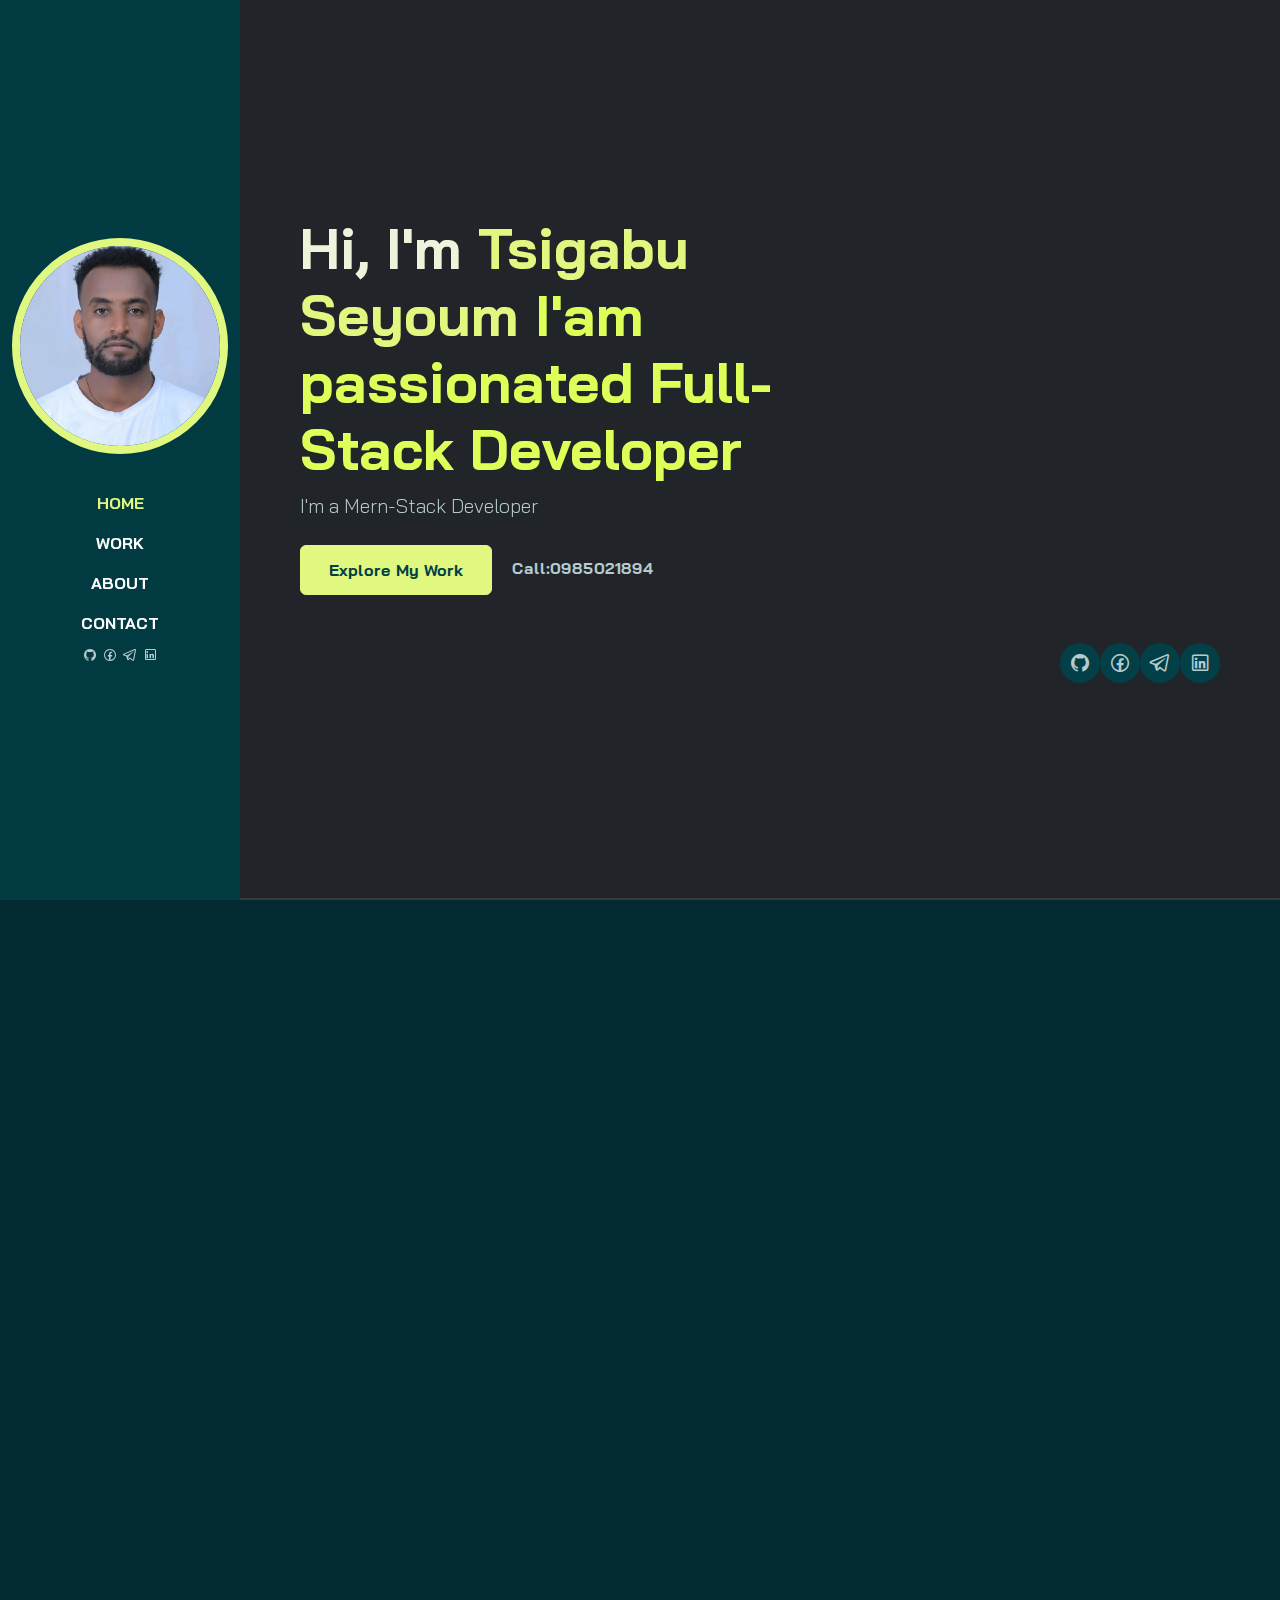
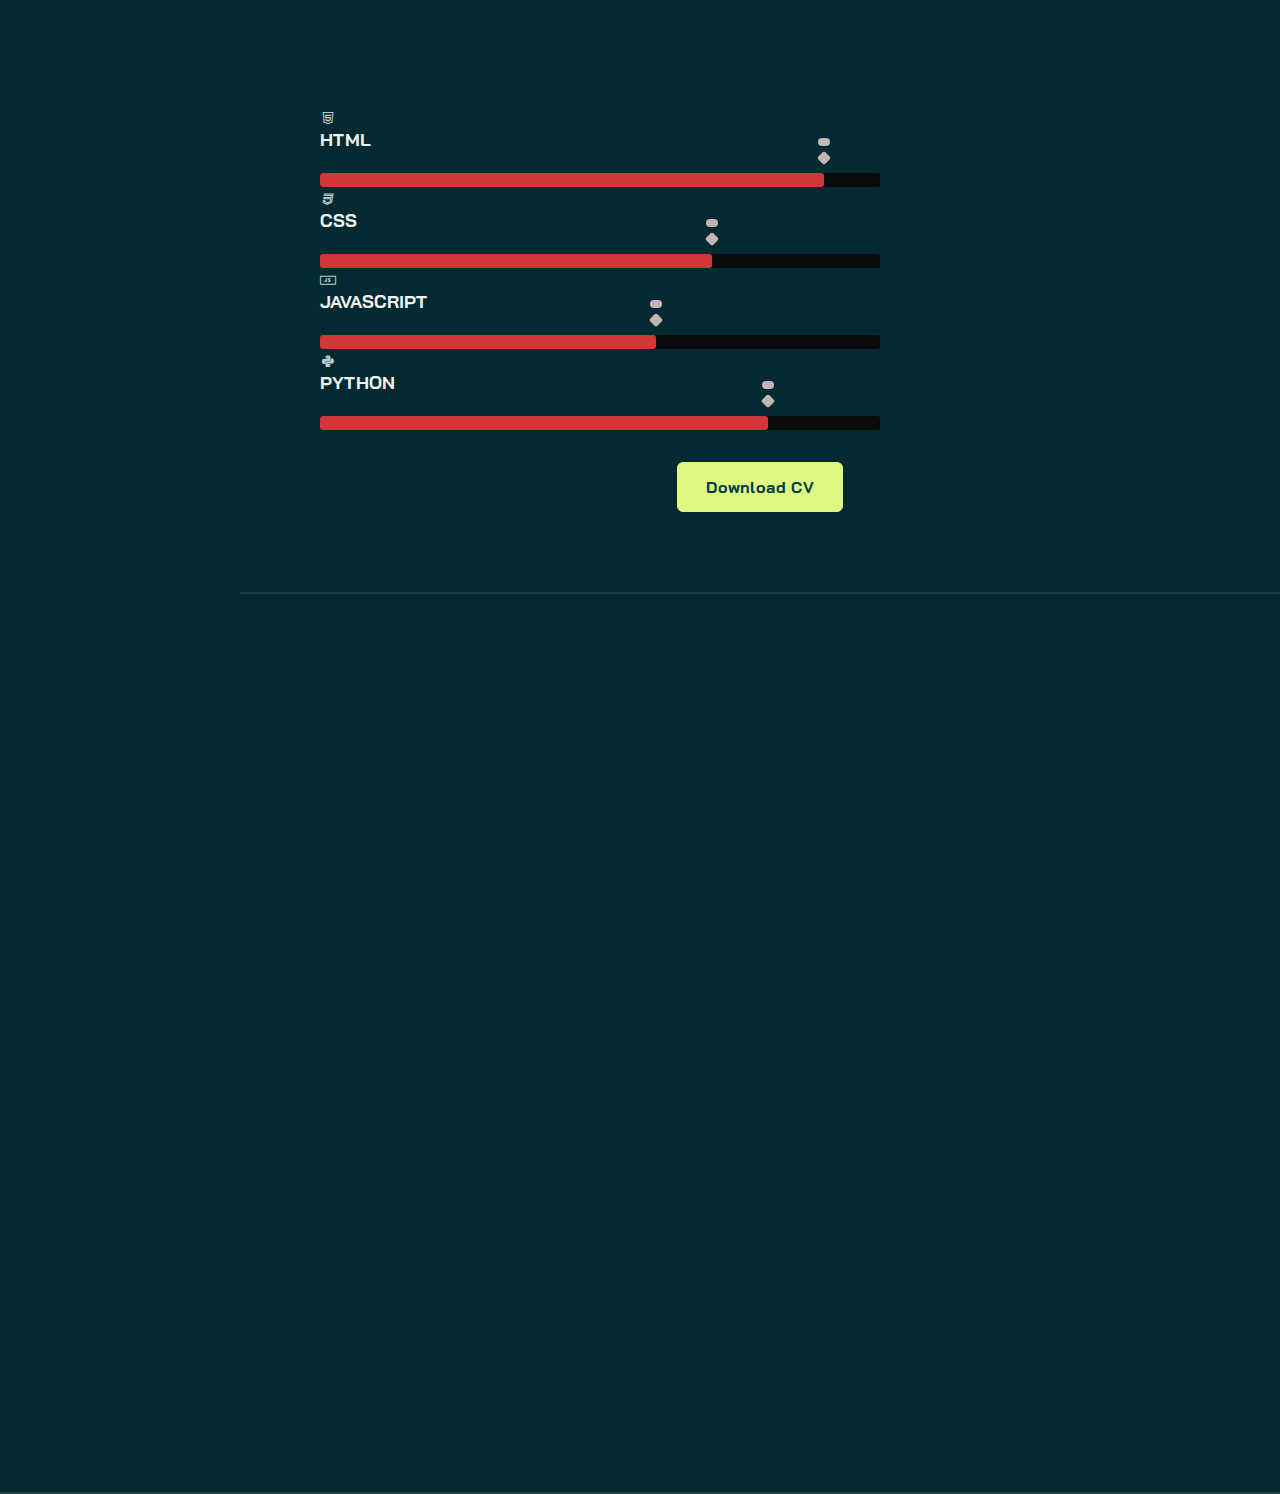
==== commit ca9796ae: "added profile picture" ====
--- a/index.html
+++ b/index.html
@@ -25,7 +25,7 @@
                 
                 <!--  <span class="h3 fw-bold d-block d-lg-none">Tsigabu Seyoum</span> fw font weight-->   
                                                                <!--on large screen hide Tsigabu seyoum d-display -->
-                 <img src="/assets/images/profile.jpg" class="d-none d-lg-block rounded-circle img-fluid  " alt="a pic of me">    
+                 <img src="/assets/images/Linked.png" class="d-block d-lg-block rounded-circle img-fluid  " alt="a pic of me">    
                                                                             <!-- class="rounded-circle" makes the image circle-->
                                                              <!--The .img-fluid class applies max-width: 100%; and height: auto; to the image:-->                                         
             </a>
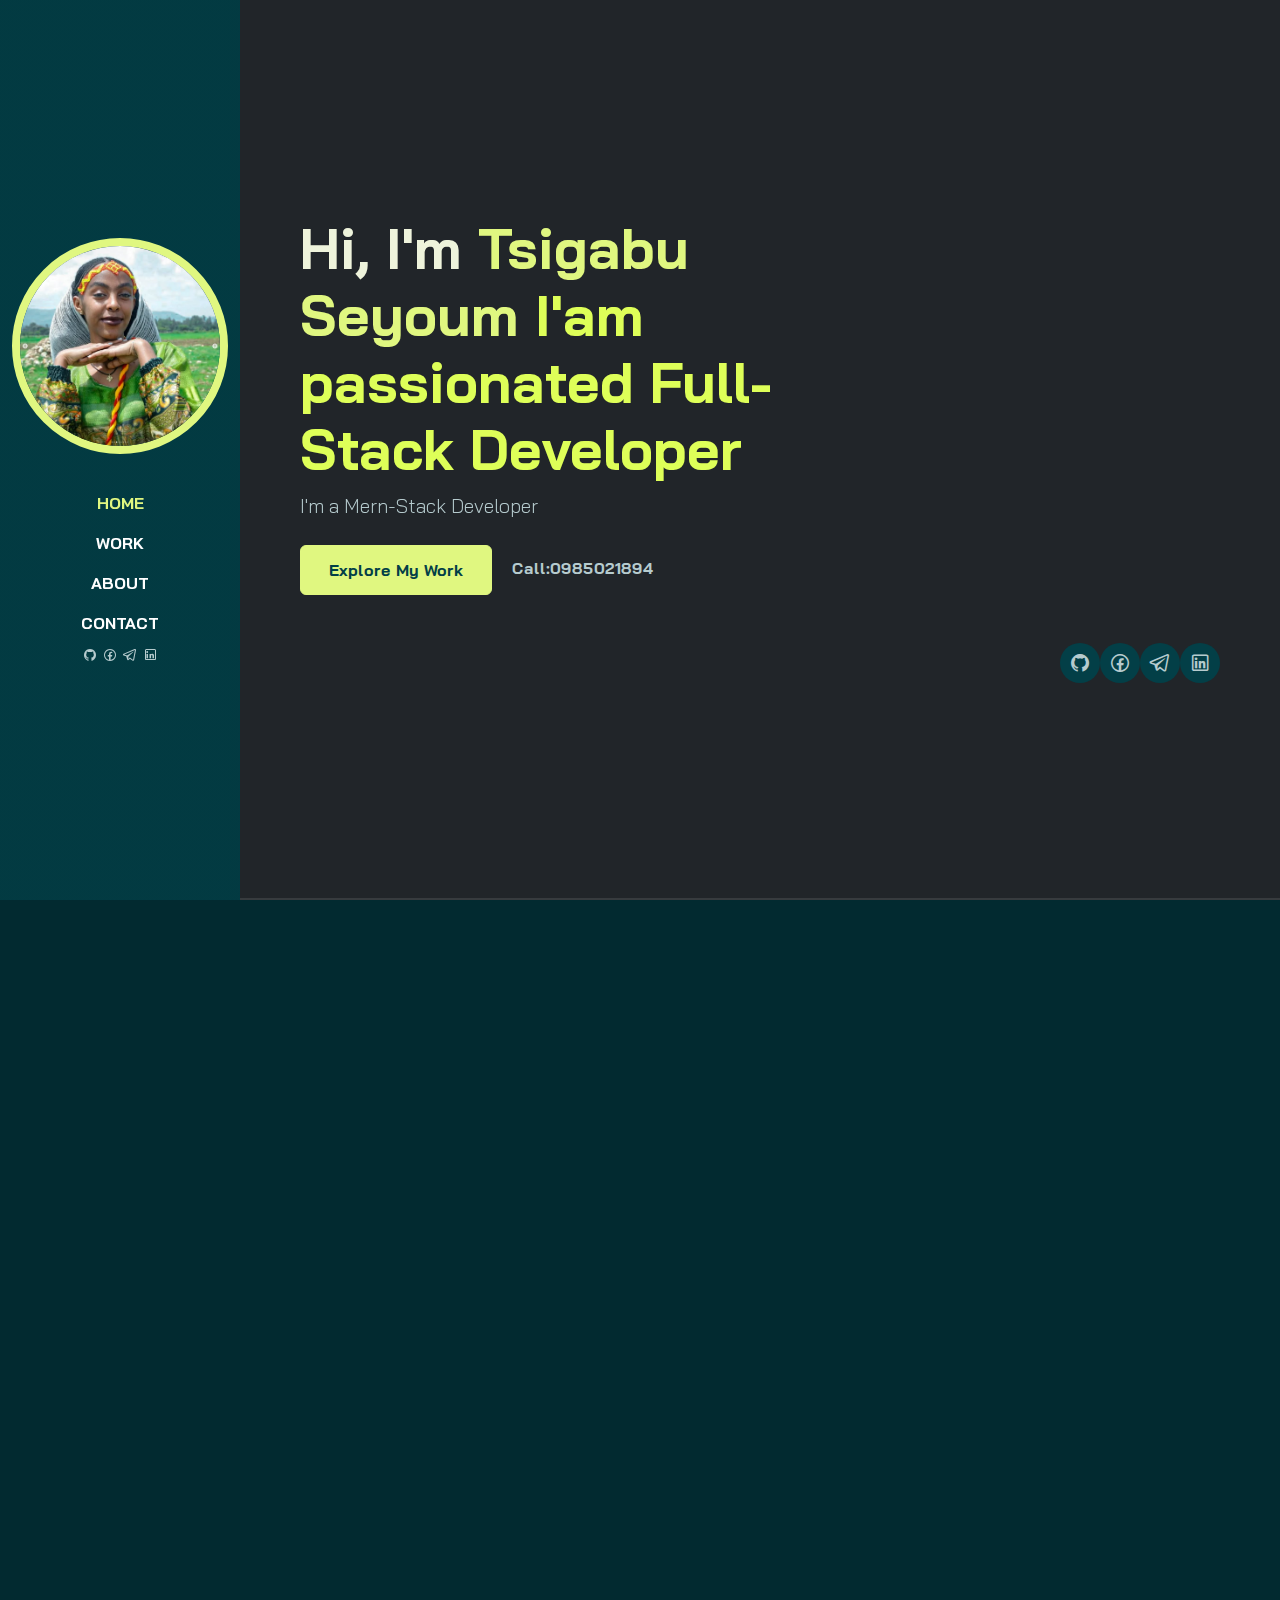
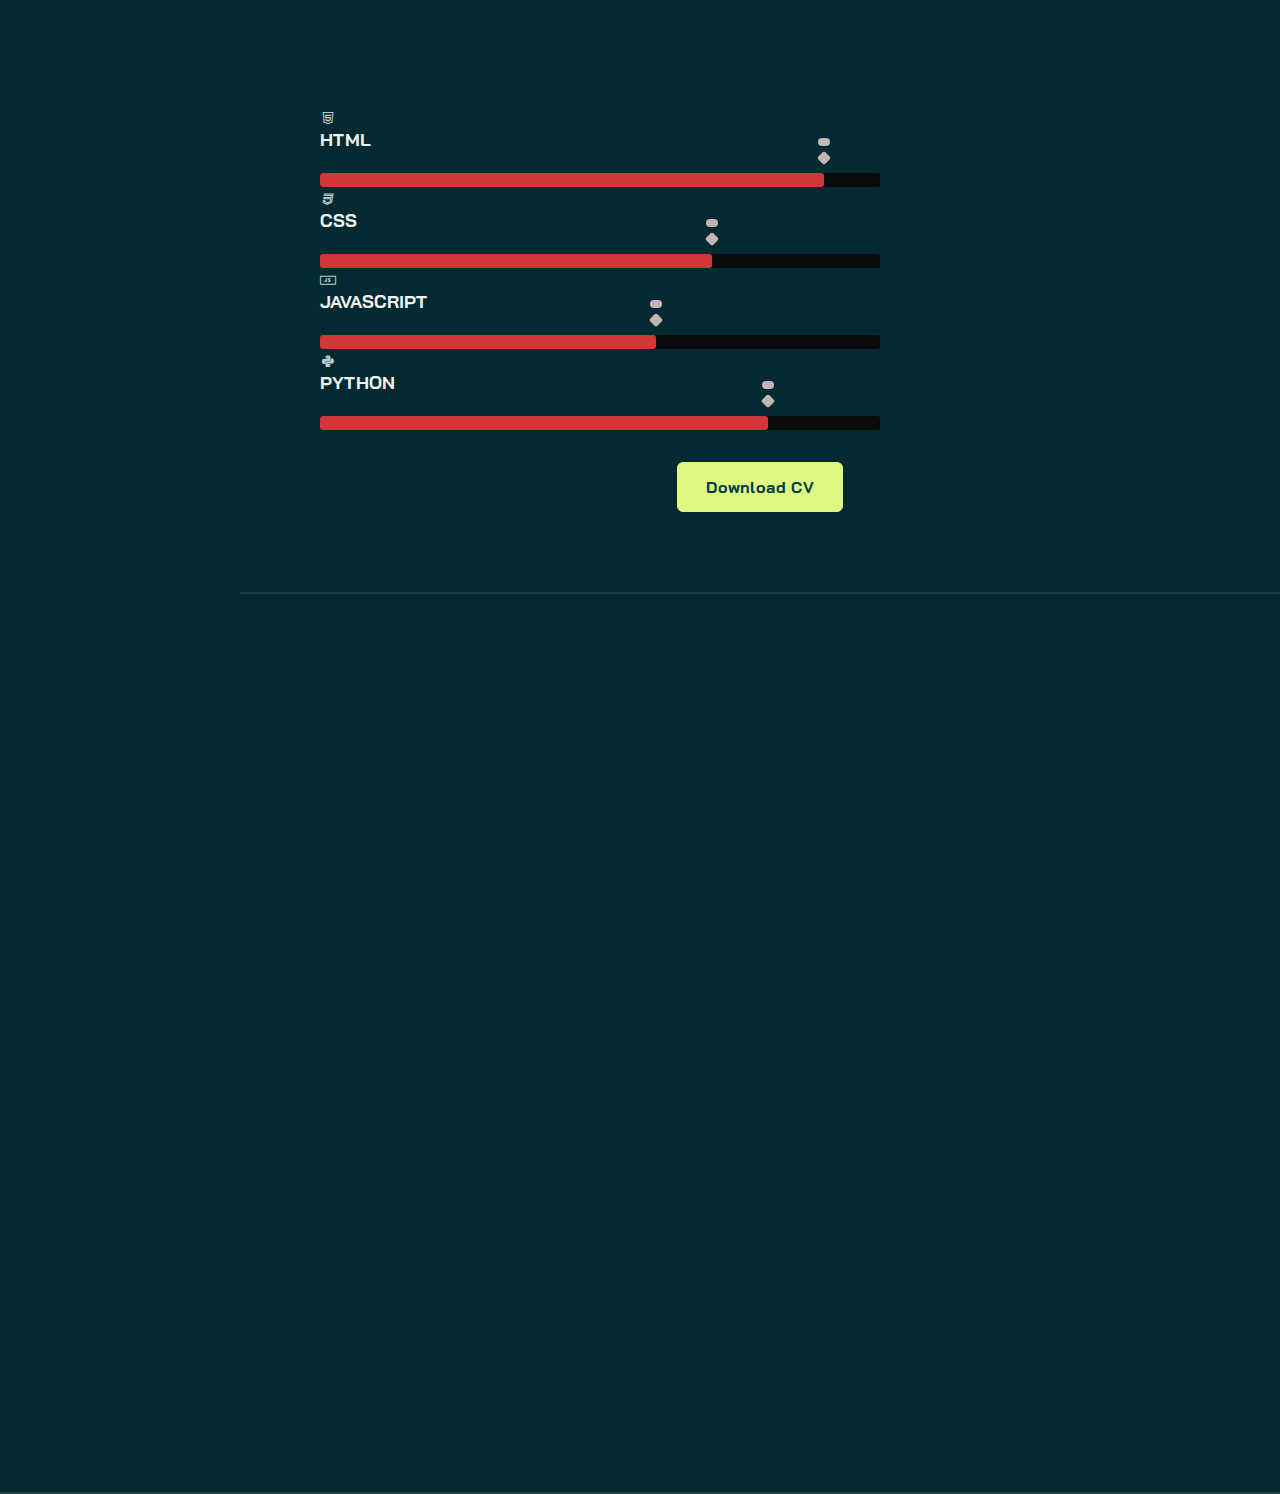
==== commit c704d075: "changeprofile" ====
--- a/index.html
+++ b/index.html
@@ -25,7 +25,7 @@
                 
                 <!--  <span class="h3 fw-bold d-block d-lg-none">Tsigabu Seyoum</span> fw font weight-->   
                                                                <!--on large screen hide Tsigabu seyoum d-display -->
-                 <img src="/assets/images/Linked.png" class="d-block d-lg-block rounded-circle img-fluid  " alt="a pic of me">    
+                 <img src="/assets/images/mekdi.png" class="d-block d-lg-block rounded-circle img-fluid  " alt="a pic of me">    
                                                                             <!-- class="rounded-circle" makes the image circle-->
                                                              <!--The .img-fluid class applies max-width: 100%; and height: auto; to the image:-->                                         
             </a>
